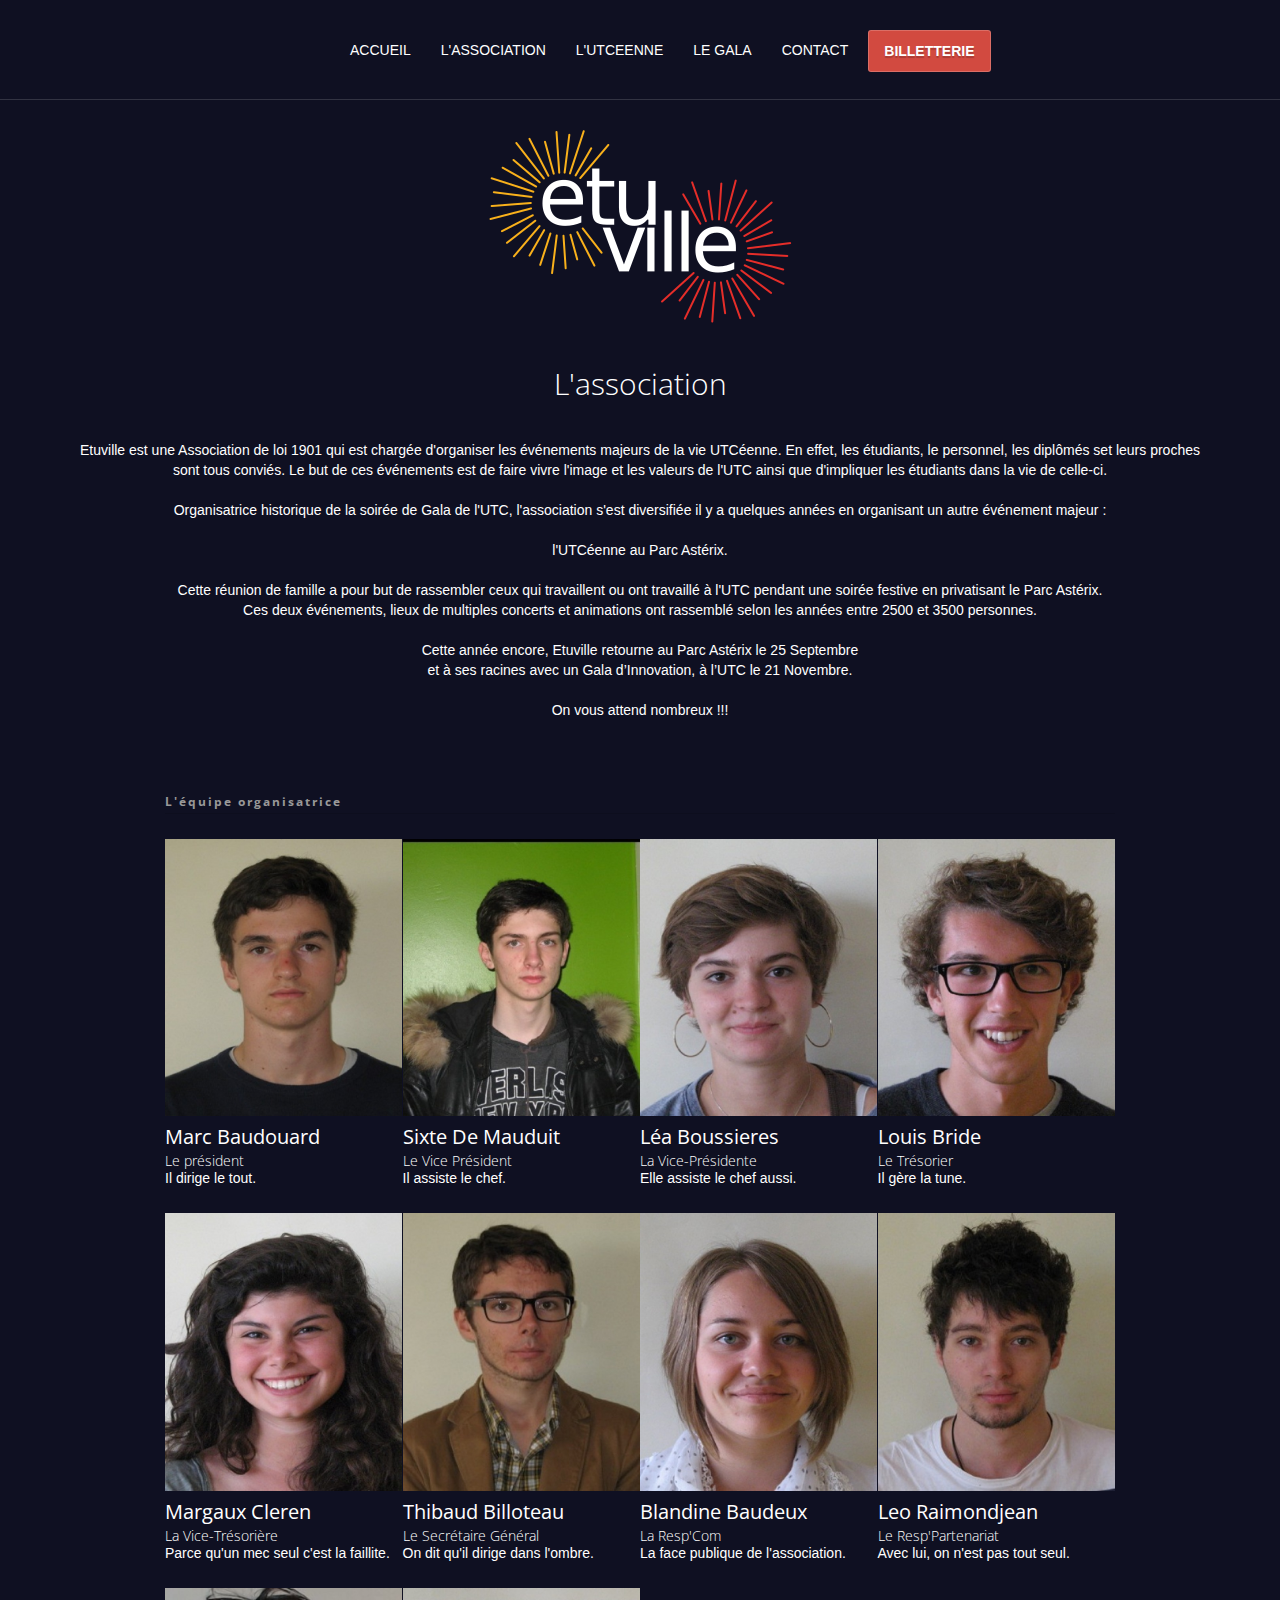
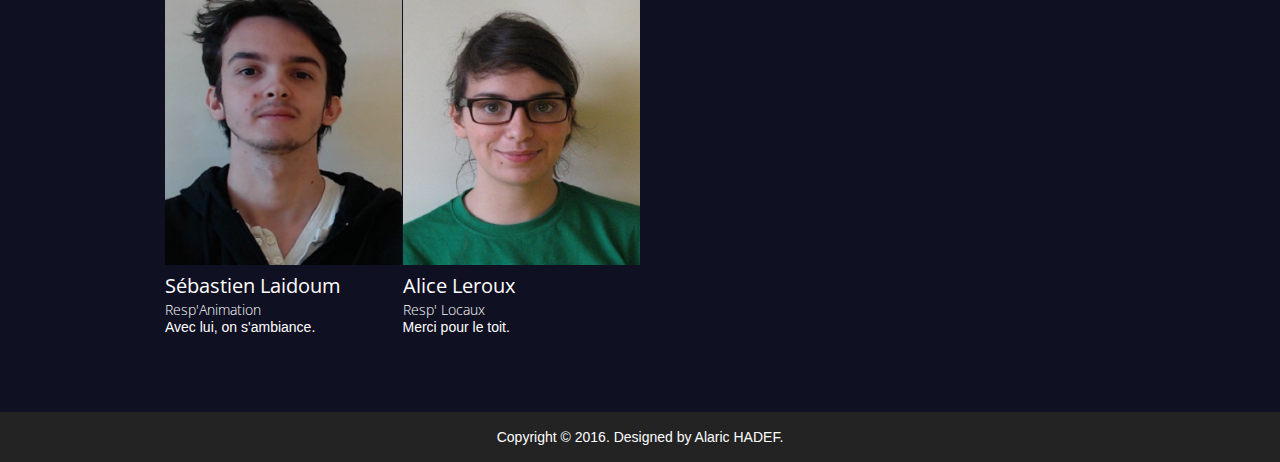
==== association.html @ 6c1eccb5 "Amélioration design partie alaric" ====
<!DOCTYPE html>
<html lang="fr">
<head>
	<meta charset="utf-8">
	<meta name="viewport" content="width=device-width, initial-scale=1.0">
	<title>Etuville - L'association</title>
	<link rel="shortcut icon" href="images/favicon.png">
	<link rel="stylesheet" media="screen" href="http://fonts.googleapis.com/css?family=Open+Sans:300,400,700">
	<link rel="stylesheet" href="css/bootstrap.min.css">
	<link rel="stylesheet" href="css/font-awesome.min.css">
	<link rel="stylesheet" href="css/style.css">
	<link rel="stylesheet" href="assets/trombi_style.css">

	<!--[if lt IE 9]>
	<script src="js/html5shiv.js"></script>
	<script src="js/respond.min.js"></script>
	<![endif]-->
</head>
<body class="home">
	<!-- Barre de navigation -->
	<nav class="navbar navbar-inverse navbar-fixed-top col-xs-12 col-sm-12 col-md-12 col-lg-12" >
		<div class="container col-md-offset-3 col-lg-offset-3">
			<div class="navbar-header">
				<button type="button" class="navbar-toggle collapsed" data-toggle="collapse" data-target="#navbar" aria-expanded="false" aria-controls="navbar">
					<span class="sr-only">Toggle navigation</span>
					<span class="icon-bar"></span>
					<span class="icon-bar"></span>
					<span class="icon-bar"></span>
					<span class="icon-bar"></span>
					<span class="icon-bar"></span>
				</button>
			</div>
			<div id = "navbar" class="navbar-collapse collapse">
				<ul class="nav navbar-nav">
					<li class = "active"><a href="index.html">ACCUEIL</a></li>
					<li><a href="association.html">L'ASSOCIATION</a></li>
					<li><a href="index.html#utceenne">L'UTCEENNE</a></li>
					<li><a href="index.html#gala">LE GALA</a></li>
					<li><a href="index.html#contact">CONTACT</a></li>
					<li><a class="btn btn-success" href="http://assos.utc.fr/etuville/billetterie/">BILLETTERIE</a></li>
				</ul>
			</div>
		</div>
	</nav>
	<header id="head" class="secondary"></header>
	<!-- /Barre de navigation -->
	<!-- Logo -->
	<header id="head2">
		<div class="container">
			<div class="row">
				<div class="navbar-header col-centered text-centered">
					<button type="button" class="navbar-toggle" data-toggle="collapse" data-target=".navbar-collapse"><span class="icon-bar"></span> <span class="icon-bar"></span> <span class="icon-bar"></span></button>
					<img id="logo" class="img-responsive center-block" src="images/logo.png" alt="Logo Etuville">
				</div>
			</div>
		</div>
		</div>
	</header>
	<!-- /Logo -->
	<!-- Contenu -->
	<div class="container text-center">
		<br><br>
		<h2 class="thin">L'association</h2>
		<br><br>
		<p class="text-muted">Etuville est une Association de loi 1901 qui est chargée d'organiser les événements majeurs de la vie UTCéenne. En effet, les étudiants, le personnel, les diplômés set leurs proches sont tous conviés. Le but de ces événements est de faire vivre l'image et les valeurs de l'UTC ainsi que d'impliquer les étudiants dans la vie de celle-ci.<br><br>

		Organisatrice historique de la soirée de Gala de l'UTC, l'association s'est diversifiée il y a quelques années en organisant un autre événement majeur :<br><br>

		l'UTCéenne au Parc Astérix.<br><br>

		Cette réunion de famille a pour but de rassembler ceux qui travaillent ou ont travaillé à l'UTC pendant une soirée festive en privatisant le Parc Astérix.<br>
		Ces deux événements, lieux de multiples concerts et animations ont rassemblé selon les années entre 2500 et 3500 personnes.<br><br>

		Cette année encore, Etuville retourne au Parc Astérix le 25 Septembre<br>
		et à ses racines avec un Gala d’Innovation, à l’UTC le 21 Novembre.<br><br>

		On vous attend nombreux !!!</p>
	</div>
	<section class="team">
  <div class="container">
    <div class="row">
      <div class="col-md-10 col-md-offset-1">
        <div class="col-lg-12">
          <h6 class="description">L'équipe organisatrice</h6>
          <div class="row pt-md">
            <div class="col-lg-3 col-md-3 col-sm-4 col-xs-12 profile">
              <div class="img-box">
                <img src="assets/images/president.jpg" class="img-responsive">
                <ul class="text-center">
									<a class = "ta"  href="mailto:someone@example.com"><li><i class="fa fa-envelope fa-5x"></i></li></a>
                </ul>
              </div>
              <h1>Marc Baudouard</h1>
              <h2>Le président</h2>
              <p>Il dirige le tout.</p>
            </div>
            <div class="col-lg-3 col-md-3 col-sm-4 col-xs-12 profile">
              <div class="img-box">
								<img src="assets/images/viceprez.jpg" class="img-responsive">
                <ul class="text-center">
									<a class = "ta"  href="mailto:someone@example.com"><li><i class="fa fa-envelope fa-5x"></i></li></a>
                </ul>
              </div>
              <h1>Sixte De Mauduit</h1>
              <h2>Le Vice Président</h2>
              <p>Il assiste le chef.</p>
            </div>
            <div class="col-lg-3 col-md-3 col-sm-4 col-xs-12 profile">
              <div class="img-box">
								<img src="assets/images/viceprez2.jpg" class="img-responsive">
                <ul class="text-center">
									<a class = "ta"  href="mailto:someone@example.com"><li><i class="fa fa-envelope fa-5x"></i></li></a>
                </ul>
              </div>
              <h1>Léa Boussieres</h1>
              <h2>La Vice-Présidente</h2>
              <p>Elle assiste le chef aussi.</p>
            </div>
            <div class="col-lg-3 col-md-3 col-sm-4 col-xs-12 profile">
              <div class="img-box">
								<img src="assets/images/treso.jpg" class="img-responsive">
                <ul class="text-center">
									<a class = "ta"  href="mailto:someone@example.com"><li><i class="fa fa-envelope fa-5x"></i></li></a>
                </ul>
              </div>
              <h1>Louis Bride</h1>
              <h2>Le Trésorier</h2>
              <p>Il gère la tune.</p>
            </div>
            <div class="col-lg-3 col-md-3 col-sm-4 col-xs-12 profile">
              <div class="img-box">
								<img src="assets/images/vicetrez.jpg" class="img-responsive">
                <ul class="text-center">
									<a class = "ta"  href="mailto:someone@example.com"><li><i class="fa fa-envelope fa-5x"></i></li></a>
                </ul>
              </div>
              <h1>Margaux Cleren</h1>
              <h2>La Vice-Trésorière</h2>
              <p>Parce qu'un mec seul c'est la faillite.</p>
            </div>
            <div class="col-lg-3 col-md-3 col-sm-4 col-xs-12 profile">
              <div class="img-box">
								<img src="assets/images/secretaire.jpg" class="img-responsive">
                <ul class="text-center">
									<a class = "ta"  href="mailto:someone@example.com"><li><i class="fa fa-envelope fa-5x"></i></li></a>
                </ul>
              </div>
              <h1>Thibaud Billoteau</h1>
              <h2>Le Secrétaire Général</h2>
              <p>On dit qu'il dirige dans l'ombre.</p>
            </div>
            <div class="col-lg-3 col-md-3 col-sm-4 col-xs-12 profile">
              <div class="img-box">
								<img src="assets/images/respcom.jpg" class="img-responsive">
                <ul class="text-center">
									<a class = "ta"  href="mailto:someone@example.com"><li><i class="fa fa-envelope fa-5x"></i></li></a>
                </ul>
              </div>
              <h1>Blandine Baudeux</h1>
              <h2>La Resp'Com</h2>
              <p>La face publique de l'association.</p>
            </div>
            <div class="col-lg-3 col-md-3 col-sm-4 col-xs-12 profile">
              <div class="img-box">
								<img src="assets/images/resppart.jpg" class="img-responsive">
                <ul class="text-center">
									<a class = "ta"  href="mailto:someone@example.com"><li><i class="fa fa-envelope fa-5x"></i></li></a>
                </ul>
              </div>
              <h1>Leo Raimondjean</h1>
              <h2>Le Resp'Partenariat</h2>
              <p>Avec lui, on n'est pas tout seul.</p>
            </div>
            <div class="col-lg-3 col-md-3 col-sm-4 col-xs-12 profile">
              <div class="img-box">
								<img src="assets/images/respanim.jpg" class="img-responsive">
                <ul class="text-center">
									<a class = "ta"  href="mailto:someone@example.com"><li><i class="fa fa-envelope fa-5x"></i></li></a>
                </ul>
              </div>
              <h1>Sébastien Laidoum</h1>
              <h2>Resp'Animation</h2>
              <p>Avec lui, on s'ambiance.</p>
            </div>
            <div class="col-lg-3 col-md-3 col-sm-4 col-xs-12 profile">
              <div class="img-box">
								<img src="assets/images/resplocau.jpg" class="img-responsive">
                <ul class="text-center">
                  <a class = "ta"  href="mailto:someone@example.com"><li><i class="fa fa-envelope fa-5x"></i></li></a>
                </ul>
              </div>
              <h1>Alice Leroux</h1>
              <h2>Resp' Locaux</h2>
              <p>Merci pour le toit.</p>
            </div>

          </div>
        </div>
      </div>
    </div>
  </div>
</section>
	<!-- /Contenu -->
	<!-- Pied de page -->
	<div class="footer3">
		<p>Copyright &copy; 2016. Designed by Alaric HADEF.</p>
	</div>
	<!-- /Pied de page -->
	<script src="js/jquery.min.js"></script>
	<script src="js/bootstrap.min.js"></script>
</body>
</html>
---- css/style.css ----
#head {
	min-height: 520px;
	text-align: center;
	color: white;
	font-family: "Open sans", Helvetica, Arial;
	font-weight: 300;
}
.myhred{
height: 5px;
margin-left: auto;
margin-right: auto;
background-color:#FF0066;
color:#FF0066;
border: 0 none;
margin-top: 50px;
margin-bottom:50px;
   
}

#head2 {
	text-align: center;
	color: white;
	font-family: "Open sans", Helvetica, Arial;
	font-weight: 300;
}

#head.secondary {
	height: 100px;
	min-height: 100px;
	padding-top: 0px;
}

#head .lead {
	font-family: "Open sans", Helvetica, Arial;
	font-size: 44px;
	margin-bottom: 6px;
	color: white;
	line-height: 1.15em;
}

#head .tagline {
	color: rgba(255,255,255,0.75);
	margin-bottom: 25px;
}

#head .tagline a {
	color: #fff;
}

#head .btn {
	margin-bottom: 10px;
}

#head .btn-default {
	text-shadow: none;
	background: transparent;
	color: rgba(255,255,255,.5);
	-webkit-box-shadow: inset 0px 0px 0px 3px rgba(255,255,255,.5);
	-moz-box-shadow: inset 0px 0px 0px 3px rgba(255,255,255,.5);
	box-shadow: inset 0px 0px 0px 3px rgba(255,255,255,.5);
	background: transparent;
}

#head .btn-default:hover, #head .btn-default:focus {
	color: rgba(255,255,255,.8);
	-webkit-box-shadow: inset 0px 0px 0px 3px rgba(255,255,255,.8);
	-moz-box-shadow: inset 0px 0px 0px 3px rgba(255,255,255,.8);
	box-shadow: inset 0px 0px 0px 3px rgba(255,255,255,.8);
	background: transparent;
}

#head .btn-default:active, #head .btn-default.active {
	color: #fff;
	-webkit-box-shadow: inset 0px 0px 0px 3px #fff;
	-moz-box-shadow: inset 0px 0px 0px 3px #fff;
	box-shadow: inset 0px 0px 0px 3px #fff;
	background: transparent;
}

@media (max-width: 767px) { 
	#head {
		min-height: 420px;
		padding-top: 160px;
	}
	#head .lead {
		font-size: 34px;
	}
}

.col-centered {
	float: none;
	margin: 0 auto;
}

h1, h2, h3, h4, h5, h6 {
	font-family: "Open sans", Helvetica, Arial;
}

h1, .h1, h2, .h2, h3, .h3 {
	margin-top: 30px;
}

blockquote {
	font-style: italic;
	font-family: Georgia;
	color: white;
	margin: 30px 0 30px;
}

label {
	color: white;
}

.thin {
	font-weight: 300;
	color: white;
}

.page-title {
	margin-top: 20px;
	font-weight: 300;
}

.text-muted {
	color: white;
}

.breadcrumb {
	background: none;
	padding: 0;
	margin: 30px 0 0px 0;
}

ul.list-spaces li {
	margin-bottom: 10px;
}

.container-full {
    margin: 0 auto;
    width: 100%;
}
.top-space { margin-top: 60px }
.top-margin { margin-top: 20px }
img { max-width: 100% }
img.pull-right { margin-left: 10px }
img.pull-left { margin-right: 10px }

/* Main content block */
.maincontent { }
/* Sidebars */
.sidebar {
    padding-top: 36px;
    padding-bottom: 30px;
}
.sidebar .widget { margin-bottom: 20px }
.sidebar h1,
.sidebar .h1,
.sidebar h2,
.sidebar .h2,
.sidebar h3,
.sidebar .h3 { margin-top: 20px }
/* Footer */
.footer1 {
    background: #232323;
    padding: 30px 0 0 0;
    font-size: 12px;
    color: #999;
}
.footer1 a { color: #ccc }
.footer1 a:hover { color: #fff }
.footer1 .widget { margin-bottom: 30px }
.footer1 .widget-title {
    font-size: 17px;
    font-weight: bold;
    color: #ccc;
    margin: 0 0 20px;
}
.footer1 .entry-meta {
    border-top: 1px solid #ccc;
    border-bottom: 1px solid #ccc;
    margin: 0 0 35px 0;
    padding: 2px 0;
    color: #888888;
    font-size: 12px;
    font-size: 0.75rem;
}
.footer1 .entry-meta a { color: #333333 }
.footer1 .entry-meta .meta-in {
    border-top: 1px solid #ccc;
    border-bottom: 1px solid #ccc;
    padding: 10px 0;
}
.follow-me-icons { font-size: 30px }
.follow-me-icons i {
    float: left;
    margin: 0 10px 0 0;
}
.footer2 {
    background: #191919;
    padding: 15px 0;
    color: #777;
    font-size: 12px;
}
.footer2 a { color: #aaa }
.footer2 a:hover { color: #fff }
.footer2 p { margin: 0 }
.widget-simplenav { margin-left: -5px }
.widget-simplenav a { margin: 0 5px }
/* bootstrap-theme.css */
/* font-family: "CenturyGothicRegular"; _NO__DOTCOMMA__AFTER__*/
@font-face {
    font-family: "CenturyGothicRegular";
    src: url("../fonts/CenturyGothicRegular/CenturyGothicRegular.eot");
    src: url("../fonts/CenturyGothicRegular/CenturyGothicRegular.eot?#iefix")format("embedded-opentype"),
    url("../fonts/CenturyGothicRegular/CenturyGothicRegular.woff") format("woff"),
    url("../fonts/CenturyGothicRegular/CenturyGothicRegular.ttf") format("truetype");
    font-style: normal;
    font-weight: normal;
}

/*******************************/
/*          Navigation         */
/*******************************/

.navbar-inverse {
    border-radius : 0;
    background : rgba(15, 16, 34, 1);
    border-bottom : 1px solid rgba(255, 255, 255, 0.15);
    min-height : 100px;
    padding-top : 25px;
    margin-bottom:0;
}

.navbar-inverse *:focus { outline: 0; }
media_tag_1 {media_subcode:1}

.navbar-inverse .navbar-nav > li > a,
.navbar-inverse .navbar-nav > .open ul > a { color:rgba(255, 255, 255, .4); }

.navbar-inverse .navbar-nav > .active > a,
.navbar-inverse .navbar-nav > .active > a:hover, 
.navbar-inverse .navbar-nav > .active > a:focus { color: #fff; background:none ; }
.navbar-inverse .navbar-nav > .open > a{ background:none; color:white; }

.navbar-inverse .navbar-nav>li>a:hover, 
.navbar-inverse .navbar-nav>li>a:focus,
.navbar-inverse .navbar-nav>.open>a:hover, 
.navbar-inverse .navbar-nav>.open>a:focus { background:none; color:white; }

.navbar-inverse .navbar-nav > .active > a { background:none; color:white; }

.navbar-inverse .navbar-brand { font-family: "CenturyGothicRegular", helvetica, arial; font-size: 24px; color:white; padding:0 0 0 15px; margin:12px 0 0 0; }
.navbar-inverse .navbar-brand img { margin-top:-8px;}

.navbar-nav .dropdown-menu {
    left:-5px;
    font-size: 13px;
    background-color: rgba(0, 0, 0, .7);
    border: 0px none;
    -webkit-border-radius: 0px; -moz-border-radius: 0px; border-radius: 0px;
    -webkit-box-shadow: 0 6px 12px rgba(0, 0, 0, 0.175); box-shadow: 0 6px 12px rgba(0, 0, 0, 0.175);
}
.navbar-nav .dropdown-menu > li > a {  padding:7px 20px; }
.navbar-nav .dropdown-menu > li > a:hover,
.navbar-nav .dropdown-menu > li > a:focus,
.navbar-nav .dropdown-menu > .active > a:hover{ background: rgba(255, 255, 255, .1); color:white; }

.navbar-nav .dropdown-menu > .active > a,
.navbar-nav .dropdown-menu > .active > a:focus { background: none; color:#fff; }

.navbar-nav .btn { border:1px solid rgba(255, 255, 255, .2); margin-left:5px; margin-top:5px; padding-top:10px; padding-bottom:10px; }

.navbar-nav a.btn:focus, 
.navbar-nav a.btn:hover  { border:1px solid rgba(255,255,255,.6); }

.navbar-collapse { 
	border:0 none;
  	border-top:0 none; 
  	box-shadow: none; 
  	margin: auto;
 }
media_tag_2 {media_subcode:2}

.navbar-static-top,
.navbar-fixed-top,
.navbar-fixed-bottom { border-radius: 0; }


.navbar-inverse .navbar-nav>li>a{
	color: white;
}

.btn-default, .btn-primary, .btn-success, .btn-action
.btn-info,    .btn-warning, .btn-danger {
    text-shadow: 0 2px 1px rgba(0, 0, 0, .2);
}

.btn { padding: 10px 40px; font-weight: bold; border:0 none; -webkit-border-radius: 3px; -moz-border-radius: 3px; border-radius: 3px; }
.btn-lg { padding: 15px 65px; font-size: 14px; font-weight:bold; }
.btn-default { text-shadow: none; background:transparent; color:rgba(50,50,50,.5); -webkit-box-shadow:inset 0px 0px 0px 3px rgba(50,50,50,.5); -moz-box-shadow:inset 0px 0px 0px 3px rgba(50,50,50,.5); box-shadow:inset 0px 0px 0px 3px rgba(50,50,50,.5); }
.btn-default:hover,
.btn-default:focus { color:rgba(50,50,50,.8); -webkit-box-shadow:inset 0px 0px 0px 3px rgba(50,50,50,.8); -moz-box-shadow:inset 0px 0px 0px 3px rgba(50,50,50,.8); box-shadow:inset 0px 0px 0px 3px rgba(50,50,50,.8); background: transparent; }
.btn-default:active,
.btn-default.active { color:#333; -webkit-box-shadow:inset 0px 0px 0px 3px #333; -moz-box-shadow:inset 0px 0px 0px 3px #333; box-shadow:inset 0px 0px 0px 3px #333; background: transparent; }

.btn-action,
.btn-primary { color:#FFEFD7; background-image: -webkit-linear-gradient(top, #FF9B22 0%, #FF8C00 100%); background-image: linear-gradient(to bottom, #FF9B22 0%, #FF8C00 100%); filter: progid:DXImageTransform.Microsoft.gradient(startColorstr='#ffFF9B22', endColorstr='#ffFF8C00', GradientType=0); filter: progid:DXImageTransform.Microsoft.gradient(enabled = false); background-repeat: repeat-x; border:0 none; }
.btn-action:hover,
.btn-action:focus { color:#fff; background: #FF9B22; }
.btn-action:active {    background: #FF8C00; }

.img-rounded { -webkit-border-radius: 3px; -moz-border-radius: 3px; border-radius: 3px; }

body {
    background: rgba(15, 16, 34, 1) !important;
    color: white;
}

#logo {
	margin-top: 2%;
}

/* Carrousels */
/* Carrousels */
/* Carrousels */
/* Carrousels */
/* Carrousels */

media_tag_3 {media_subcode:3}
media_tag_4 {media_subcode:4}
media_tag_5 {media_subcode:5}

.col-xs-1, .col-sm-1, .col-md-1, .col-lg-1, 
.col-xs-2, .col-sm-2, .col-md-2, .col-lg-2, 
.col-xs-3, .col-sm-3, .col-md-3, .col-lg-3, 
.col-xs-4, .col-sm-4, .col-md-4, .col-lg-4, 
.col-xs-5, .col-sm-5, .col-md-5, .col-lg-5, 
.col-xs-6, .col-sm-6, .col-md-6, .col-lg-6, 
.col-xs-7, .col-sm-7, .col-md-7, .col-lg-7, 
.col-xs-8, .col-sm-8, .col-md-8, .col-lg-8, 
.col-xs-9, .col-sm-9, .col-md-9, .col-lg-9, 
.col-xs-10, .col-sm-10, .col-md-10, .col-lg-10, 
.col-xs-11, .col-sm-11, .col-md-11, .col-lg-11, 
.col-xs-12, .col-sm-12, .col-md-12, .col-lg-12 {
    padding-left: 0px;
    padding-right: 0px;
}

.row {
	margin-right: 0px;
	margin-left: 0px;
}

h1, h2, h3, h4, h5, h6, ul, li, a, div, p, body, input, button, select,label, ul, li, div, section, article, aside, input, button, textarea, select, label {
	margin: 0px;
	padding: 0px;
	color: white;
}

div#slidergauche {
	width: 100%;
	max-width: 720px;
}

div#slidergauche figure {
	position: relative;
	width: 400%;
	margin: 0;
	padding: 0;
	font-size: 0;
	text-align: left;
}

div#slidergauche figure img {
	width: 25%;
	height: auto;
	float: left;
	-webkit-clip-path: polygon(0 1%, 100% 30%, 100% 100%, 0% 100%);
	clip-path: polygon(0 1%, 100% 30%, 100% 100%, 0% 100%);
}

div#slidergauche {
	width: 75%;
	max-width: 3840px;
	overflow: hidden;
}

@keyframes slidygauche {
	0% { left: 0% }
	20% { left: 0% }
	25% { left: -100% }
	45% { left: -100% }
	50% { left: -200% }
	70% { left: -200% }
	90% { left: -300% }
	100% { left: -300% }
}

div#slidergauche figure {
	position: relative;
	width: 400%;
	margin: 0;
	padding: 0;
	font-size: 0;
	left: 0;
	text-align: left;
	animation: 30s slidygauche infinite;
}

div#sliderdroit figure {
	position: relative;
	width: 400%;
	margin: 0;
	padding: 0;
	font-size: 0;
	text-align: left;
}

div#sliderdroit figure img {
	width: 25%;
	height: auto;
	float: left;
	-webkit-clip-path: polygon(0 30%, 100% 0, 100% 100%, 0% 100%);
	clip-path: polygon(0 30%, 100% 0, 100% 100%, 0% 100%);
}

div#sliderdroit {
	width: 75%;
	max-width: 3840px;
	overflow: hidden;
}

@keyframes slidydroit {
	0% { left: -300% }
	20% { left: -300% }
	25% { left: -200% }
	45% { left: -200% }
	50% { left: -100% }
	70% { left: -100% }
	90% { left: 0% }
	100% { left: 0% }
}

div#sliderdroit figure {
	position: relative;
	width: 400%;
	margin: 0;
	padding: 0;
	font-size: 0;
	left: 0;
	text-align: left;
	animation: 30s slidydroit infinite;
}

div#sliderdroit, div#sliderdroit{
  display: inline-block;
  width: 50%;
}

div#slidergauche{
  width: 50%;
}

.triangle_haut {
	margin-top: -40%;
	-webkit-clip-path: polygon(50% 43%, 100% 84%, 100% 100%, 0 100%, 0 85%);
	clip-path: polygon(50% 43%, 100% 84%, 100% 100%, 0 100%, 0 85%);
}

.triangle_haut img{
	width: 100%;
}

.triangle_bas {
	margin-bottom: -32%;
	-webkit-clip-path: polygon(50% 57%, 100% 14%, 100% 0, 0 0, 0 15%);
	clip-path: polygon(50% 57%, 100% 14%, 100% 0, 0 0, 0 15%);
}

.triangle_bas img{
	width: 100%;
}

.btn-success{
	background-color:rgba(210, 74, 64, 1);
}

.footer3{
	background-color: #232323;
	padding: 15px;
	text-align: center;
}

.margin_bottom{
	margin-bottom: 20px;
}

.padding_bottom{
	padding-bottom: 30px;
}

.background_grey{
	background-color: #232323;
}
---- assets/trombi_style.css ----
@import url(https://fonts.googleapis.com/css?family=Quicksand:400,300);

.team{
    padding:75px 0;
}
h6.description{
	font-weight: bold;
	letter-spacing: 2px;
	color: #999;
	border-bottom: 1px solid rgba(0, 0, 0,0.1);
	padding-bottom: 5px;
}
.profile{
	margin-top: 25px;
}
.profile h1{
	font-weight: normal;
	font-size: 20px;
	margin:10px 0 0 0;
}
.profile h2{
	font-size: 14px;
	font-weight: lighter;
	margin-top: 5px;
}
.profile .img-box{
	opacity: 1;
	display: block;
	position: relative;
}
.profile .img-box:after{
	content:"";
	opacity: 0;
	background-color: rgba(0, 0, 0, 0.75);
	position: absolute;
	right: 0;
	left: 0;
	top: 0;
	bottom: 0;
}
.img-box ul{
	position: absolute;
	z-index: 2;
	bottom: 50px;
	text-align: center;
	width: 100%;
	padding-left: 0px;
	height: 0px;
	margin:0px;
	opacity: 0;
}
.profile .img-box:after, .img-box ul, .img-box ul li{
	-webkit-transition: all 0.5s ease-in-out 0s;
    -moz-transition: all 0.5s ease-in-out 0s;
    transition: all 0.5s ease-in-out 0s;
}
.img-box ul i{
	//font-size: 20px;
	//letter-spacing: 10px;
	margin: -170%;
	text-align: center;
}
.img-box ul li{
    text-align: center;
    margin: 2px;
    padding: 5px;
	display: inline-block;
}
.img-box a{
	color:#fff;
}
.img-box:hover:after{
	opacity: 1;
}
.img-box:hover ul{
	opacity: 1;
}
.img-box ul a{
	-webkit-transition: all 0.3s ease-in-out 0s;
	-moz-transition: all 0.3s ease-in-out 0s;
	transition: all 0.3s ease-in-out 0s;
}
.img-box a:hover li{
	border-color: #fff;
    color:rgba(210, 74, 64, 1);	
}
.ta{
    color:rgba(210, 74, 64, 1);
}
a:hover{
    text-decoration:none;
    color:#519548;
}
i.red{
    color:#BC0213;
}
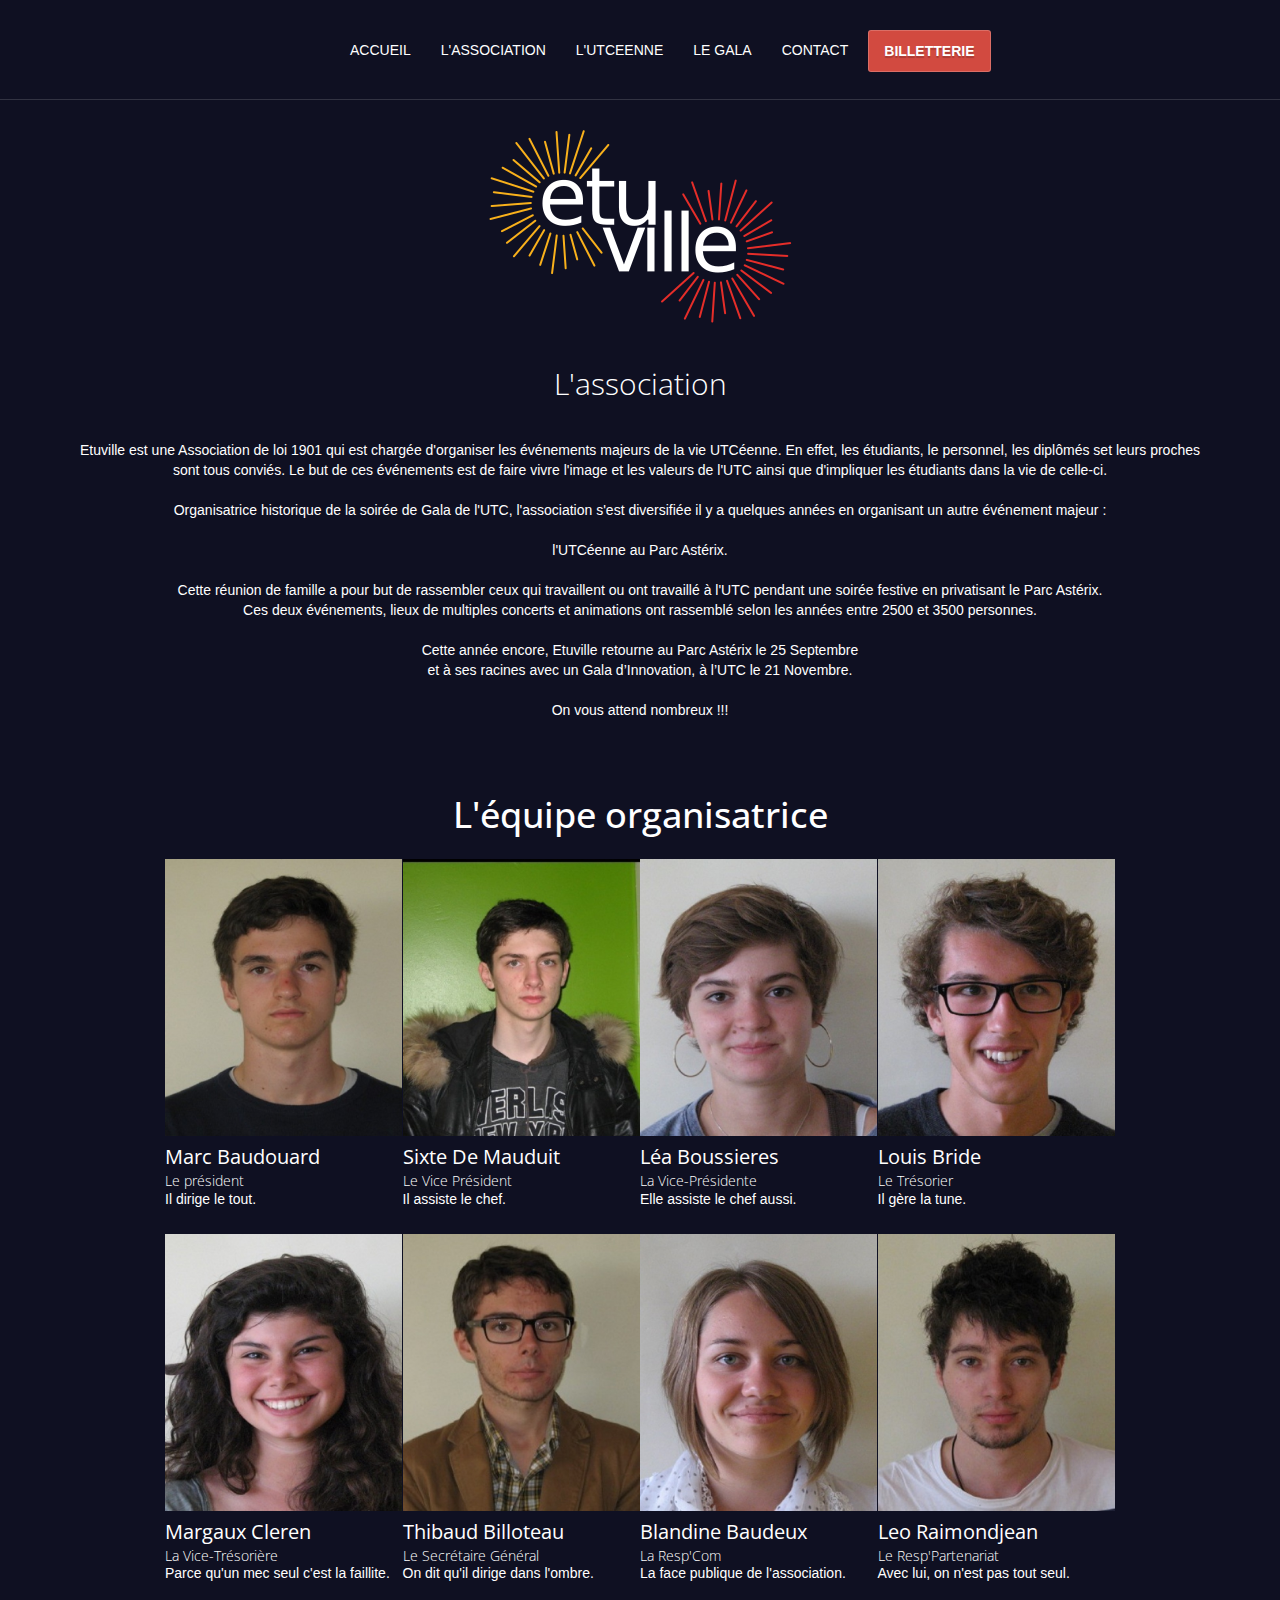
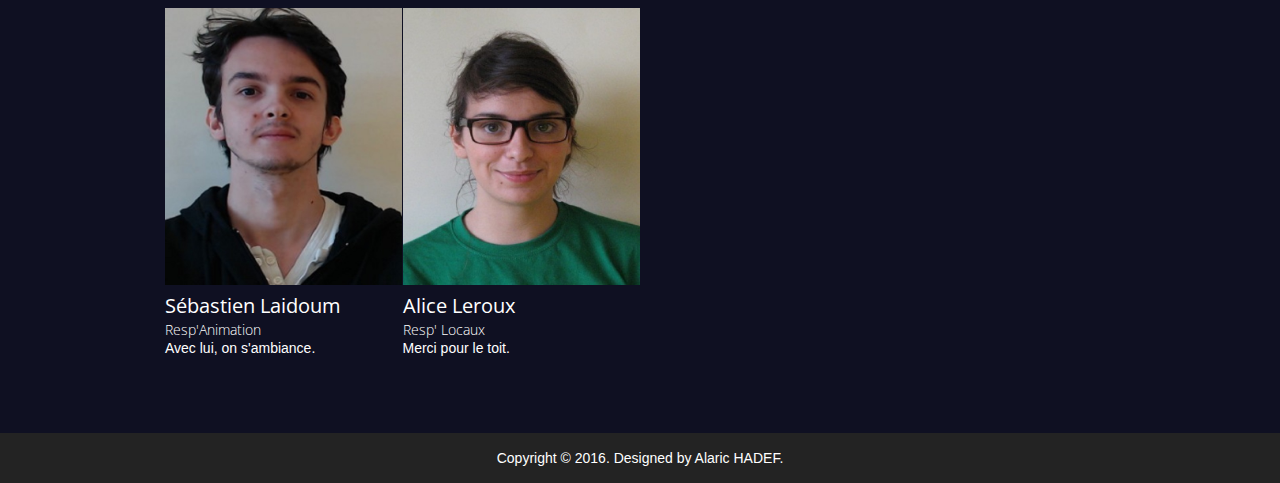
==== commit f1178d4d: "ferme pd" ====
--- a/association.html
+++ b/association.html
@@ -81,7 +81,7 @@
     <div class="row">
       <div class="col-md-10 col-md-offset-1">
         <div class="col-lg-12">
-          <h6 class="description">L'équipe organisatrice</h6>
+          <h1 class="description text-center">L'équipe organisatrice</h1>
           <div class="row pt-md">
             <div class="col-lg-3 col-md-3 col-sm-4 col-xs-12 profile">
               <div class="img-box">
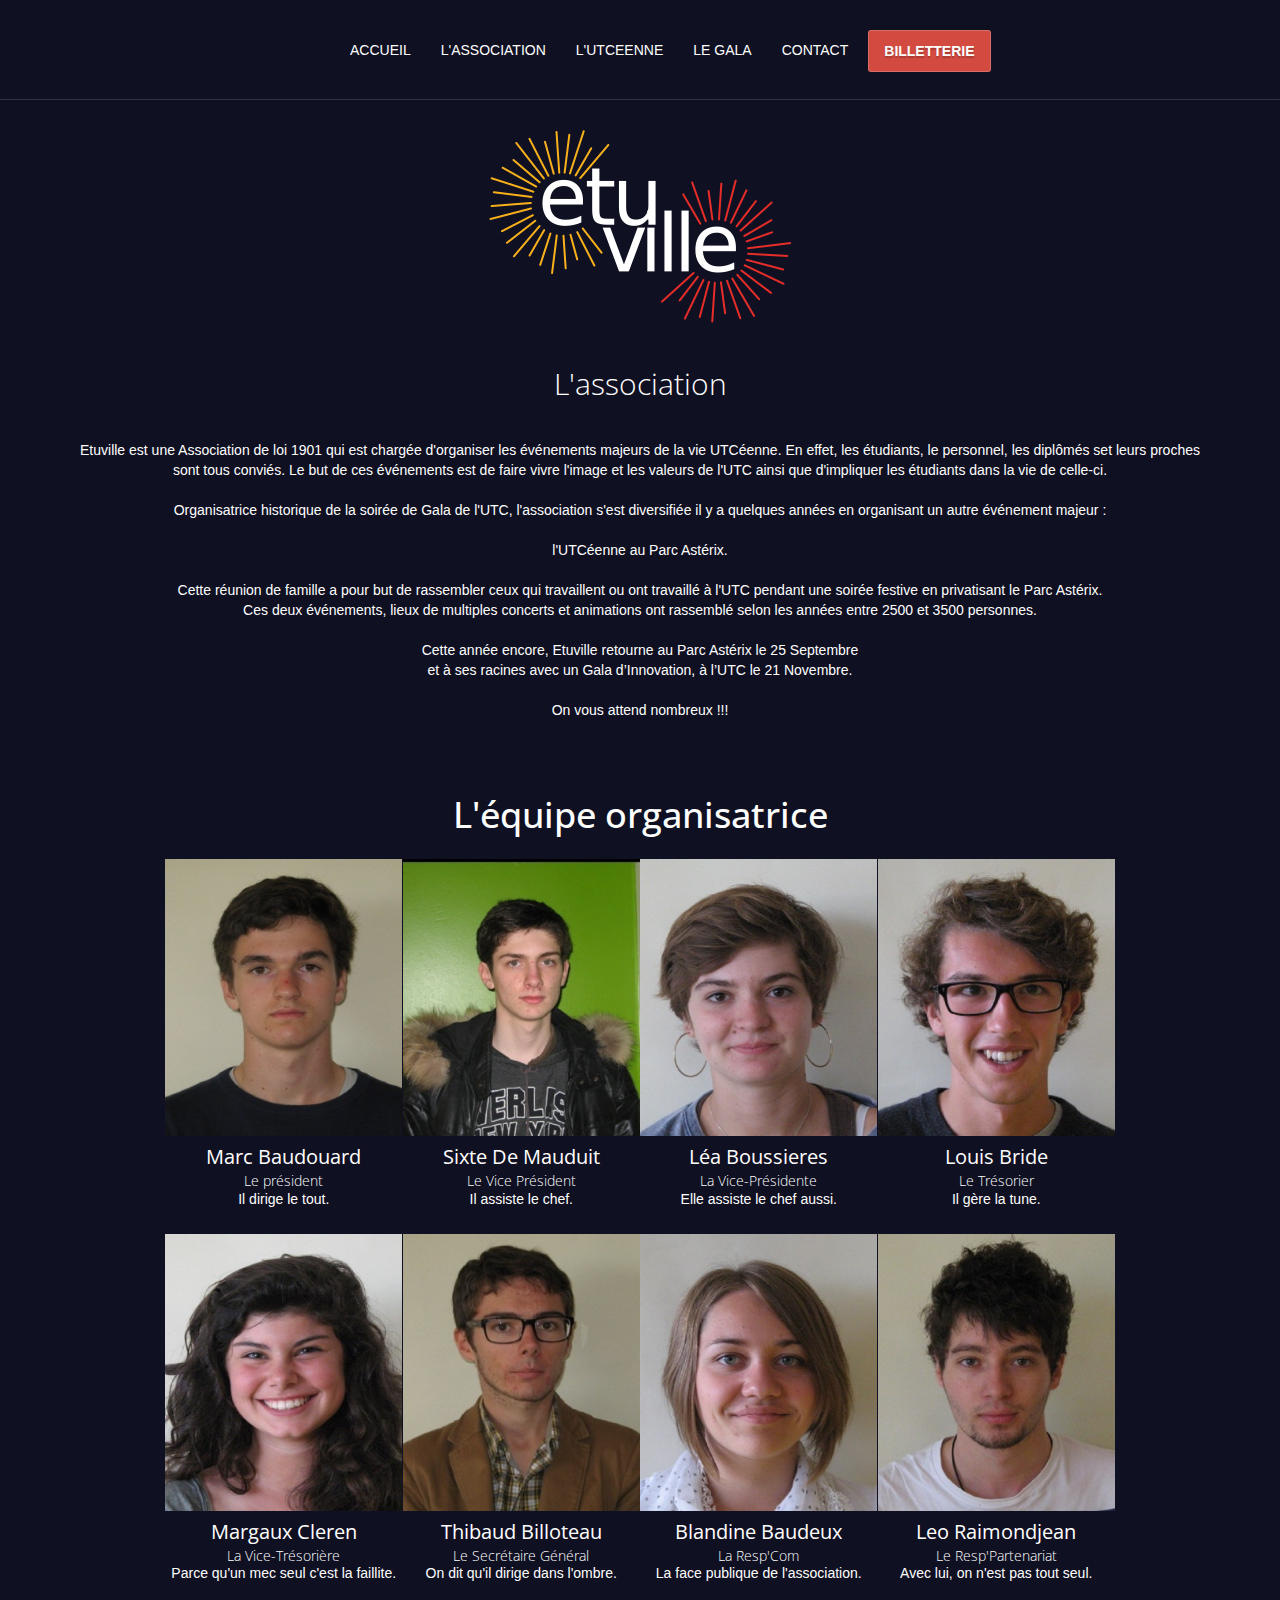
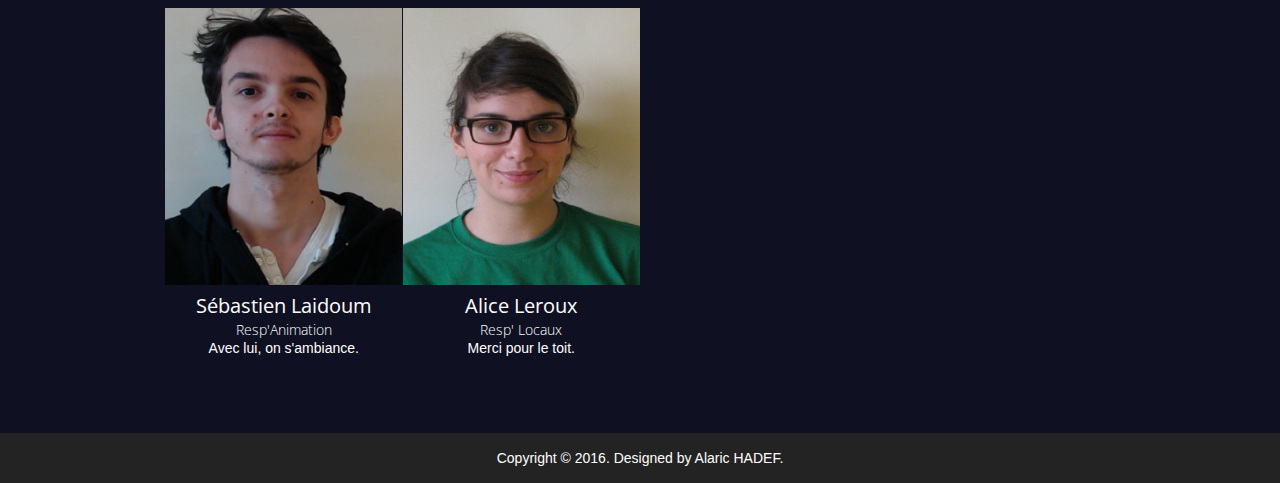
==== commit 9a5e4fc7: "jtm alaric <3" ====
--- a/association.html
+++ b/association.html
@@ -79,7 +79,7 @@
 	<section class="team">
   <div class="container">
     <div class="row">
-      <div class="col-md-10 col-md-offset-1">
+      <div class="col-xs-10 col-xs-offset-1">
         <div class="col-lg-12">
           <h1 class="description text-center">L'équipe organisatrice</h1>
           <div class="row pt-md">
@@ -90,9 +90,9 @@
 									<a class = "ta"  href="mailto:someone@example.com"><li><i class="fa fa-envelope fa-5x"></i></li></a>
                 </ul>
               </div>
-              <h1>Marc Baudouard</h1>
-              <h2>Le président</h2>
-              <p>Il dirige le tout.</p>
+              <h1 class="text-center">Marc Baudouard</h1>
+              <h2 class="text-center">Le président</h2>
+              <p class="text-center">Il dirige le tout.</p>
             </div>
             <div class="col-lg-3 col-md-3 col-sm-4 col-xs-12 profile">
               <div class="img-box">
@@ -101,9 +101,9 @@
 									<a class = "ta"  href="mailto:someone@example.com"><li><i class="fa fa-envelope fa-5x"></i></li></a>
                 </ul>
               </div>
-              <h1>Sixte De Mauduit</h1>
-              <h2>Le Vice Président</h2>
-              <p>Il assiste le chef.</p>
+              <h1 class="text-center">Sixte De Mauduit</h1>
+              <h2 class="text-center">Le Vice Président</h2>
+              <p class="text-center">Il assiste le chef.</p>
             </div>
             <div class="col-lg-3 col-md-3 col-sm-4 col-xs-12 profile">
               <div class="img-box">
@@ -112,9 +112,9 @@
 									<a class = "ta"  href="mailto:someone@example.com"><li><i class="fa fa-envelope fa-5x"></i></li></a>
                 </ul>
               </div>
-              <h1>Léa Boussieres</h1>
-              <h2>La Vice-Présidente</h2>
-              <p>Elle assiste le chef aussi.</p>
+              <h1 class="text-center">Léa Boussieres</h1>
+              <h2 class="text-center">La Vice-Présidente</h2>
+              <p class="text-center">Elle assiste le chef aussi.</p>
             </div>
             <div class="col-lg-3 col-md-3 col-sm-4 col-xs-12 profile">
               <div class="img-box">
@@ -123,9 +123,9 @@
 									<a class = "ta"  href="mailto:someone@example.com"><li><i class="fa fa-envelope fa-5x"></i></li></a>
                 </ul>
               </div>
-              <h1>Louis Bride</h1>
-              <h2>Le Trésorier</h2>
-              <p>Il gère la tune.</p>
+              <h1 class="text-center">Louis Bride</h1>
+              <h2 class="text-center">Le Trésorier</h2>
+              <p class="text-center">Il gère la tune.</p>
             </div>
             <div class="col-lg-3 col-md-3 col-sm-4 col-xs-12 profile">
               <div class="img-box">
@@ -134,9 +134,9 @@
 									<a class = "ta"  href="mailto:someone@example.com"><li><i class="fa fa-envelope fa-5x"></i></li></a>
                 </ul>
               </div>
-              <h1>Margaux Cleren</h1>
-              <h2>La Vice-Trésorière</h2>
-              <p>Parce qu'un mec seul c'est la faillite.</p>
+              <h1 class="text-center">Margaux Cleren</h1>
+              <h2 class="text-center">La Vice-Trésorière</h2>
+              <p class="text-center">Parce qu'un mec seul c'est la faillite.</p>
             </div>
             <div class="col-lg-3 col-md-3 col-sm-4 col-xs-12 profile">
               <div class="img-box">
@@ -145,9 +145,9 @@
 									<a class = "ta"  href="mailto:someone@example.com"><li><i class="fa fa-envelope fa-5x"></i></li></a>
                 </ul>
               </div>
-              <h1>Thibaud Billoteau</h1>
-              <h2>Le Secrétaire Général</h2>
-              <p>On dit qu'il dirige dans l'ombre.</p>
+              <h1 class="text-center">Thibaud Billoteau</h1>
+              <h2 class="text-center">Le Secrétaire Général</h2>
+              <p class="text-center">On dit qu'il dirige dans l'ombre.</p>
             </div>
             <div class="col-lg-3 col-md-3 col-sm-4 col-xs-12 profile">
               <div class="img-box">
@@ -156,9 +156,9 @@
 									<a class = "ta"  href="mailto:someone@example.com"><li><i class="fa fa-envelope fa-5x"></i></li></a>
                 </ul>
               </div>
-              <h1>Blandine Baudeux</h1>
-              <h2>La Resp'Com</h2>
-              <p>La face publique de l'association.</p>
+              <h1 class="text-center">Blandine Baudeux</h1>
+              <h2 class="text-center">La Resp'Com</h2>
+              <p class="text-center">La face publique de l'association.</p>
             </div>
             <div class="col-lg-3 col-md-3 col-sm-4 col-xs-12 profile">
               <div class="img-box">
@@ -167,9 +167,9 @@
 									<a class = "ta"  href="mailto:someone@example.com"><li><i class="fa fa-envelope fa-5x"></i></li></a>
                 </ul>
               </div>
-              <h1>Leo Raimondjean</h1>
-              <h2>Le Resp'Partenariat</h2>
-              <p>Avec lui, on n'est pas tout seul.</p>
+              <h1 class="text-center">Leo Raimondjean</h1>
+              <h2 class="text-center">Le Resp'Partenariat</h2>
+              <p class="text-center">Avec lui, on n'est pas tout seul.</p>
             </div>
             <div class="col-lg-3 col-md-3 col-sm-4 col-xs-12 profile">
               <div class="img-box">
@@ -178,9 +178,9 @@
 									<a class = "ta"  href="mailto:someone@example.com"><li><i class="fa fa-envelope fa-5x"></i></li></a>
                 </ul>
               </div>
-              <h1>Sébastien Laidoum</h1>
-              <h2>Resp'Animation</h2>
-              <p>Avec lui, on s'ambiance.</p>
+              <h1 class="text-center">Sébastien Laidoum</h1>
+              <h2 class="text-center">Resp'Animation</h2>
+              <p class="text-center">Avec lui, on s'ambiance.</p>
             </div>
             <div class="col-lg-3 col-md-3 col-sm-4 col-xs-12 profile">
               <div class="img-box">
@@ -189,9 +189,9 @@
                   <a class = "ta"  href="mailto:someone@example.com"><li><i class="fa fa-envelope fa-5x"></i></li></a>
                 </ul>
               </div>
-              <h1>Alice Leroux</h1>
-              <h2>Resp' Locaux</h2>
-              <p>Merci pour le toit.</p>
+              <h1 class="text-center">Alice Leroux</h1>
+              <h2 class="text-center">Resp' Locaux</h2>
+              <p class="text-center">Merci pour le toit.</p>
             </div>
 
           </div>
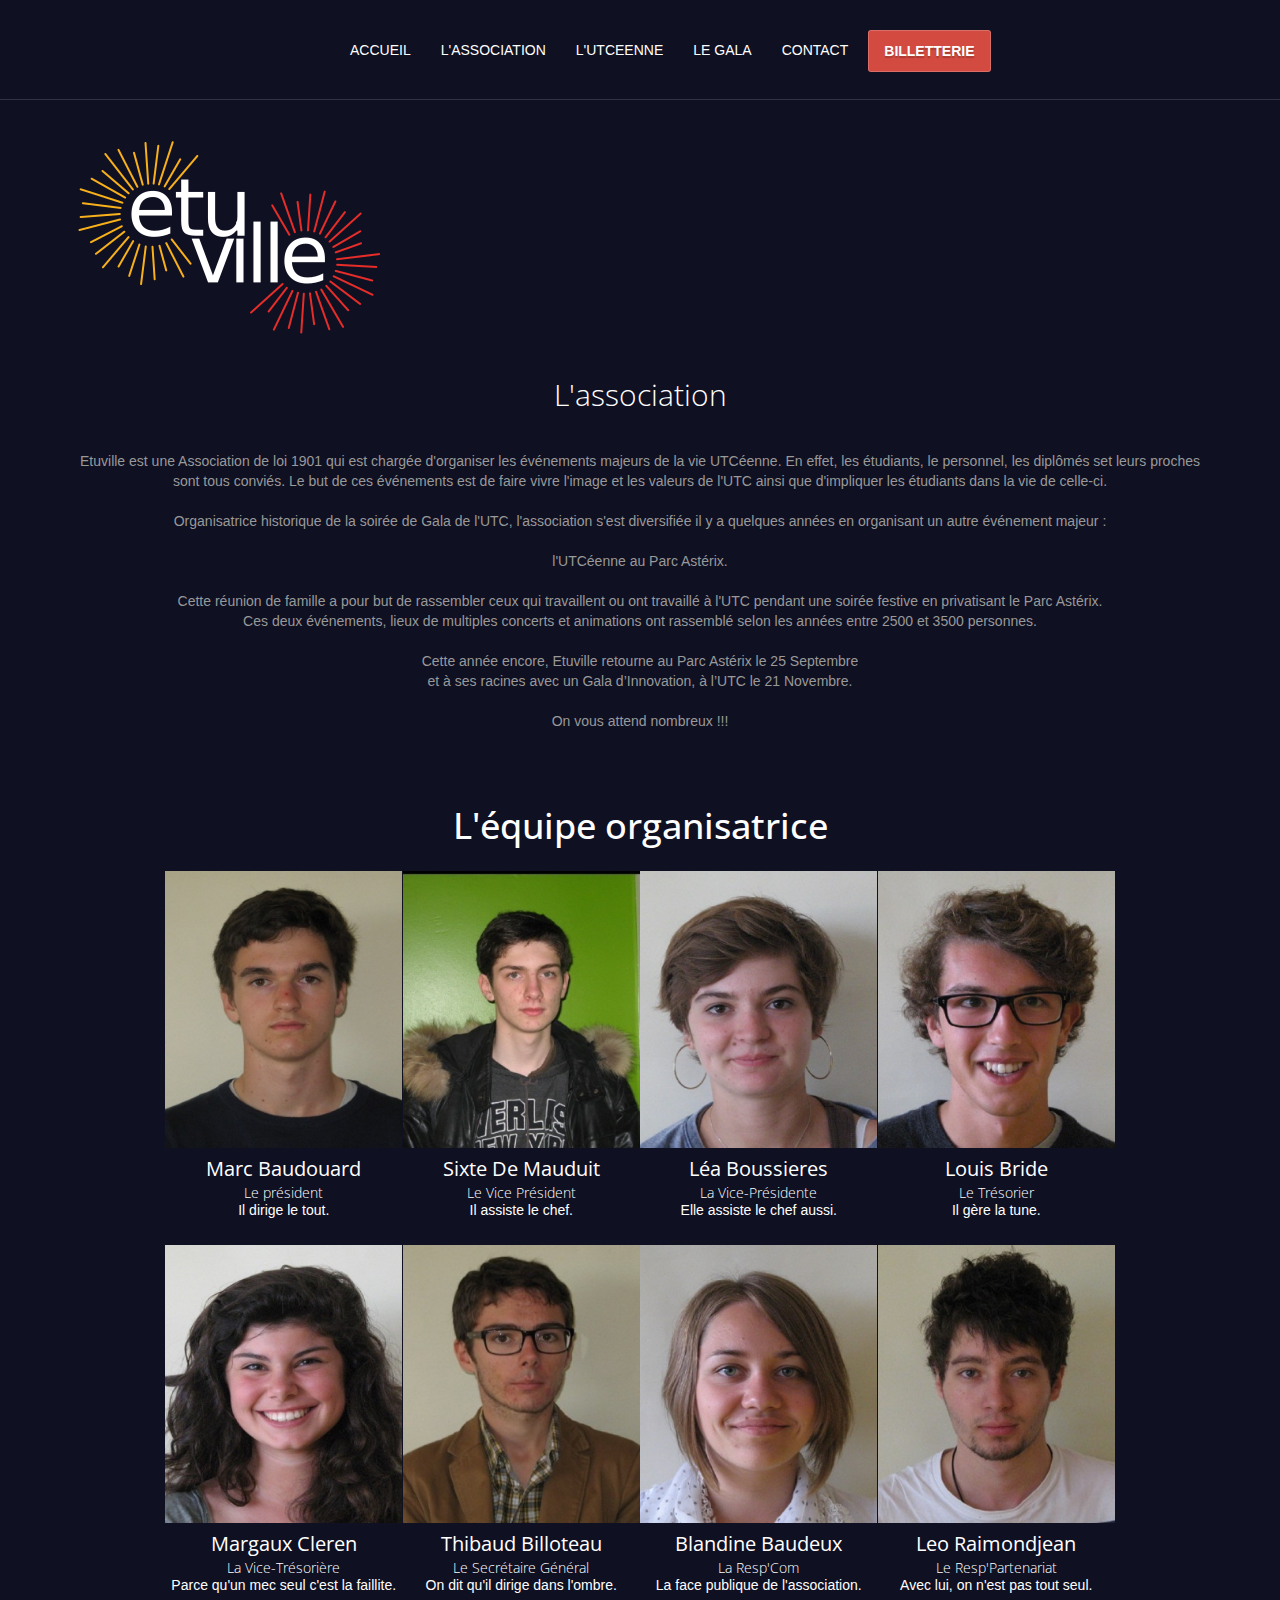
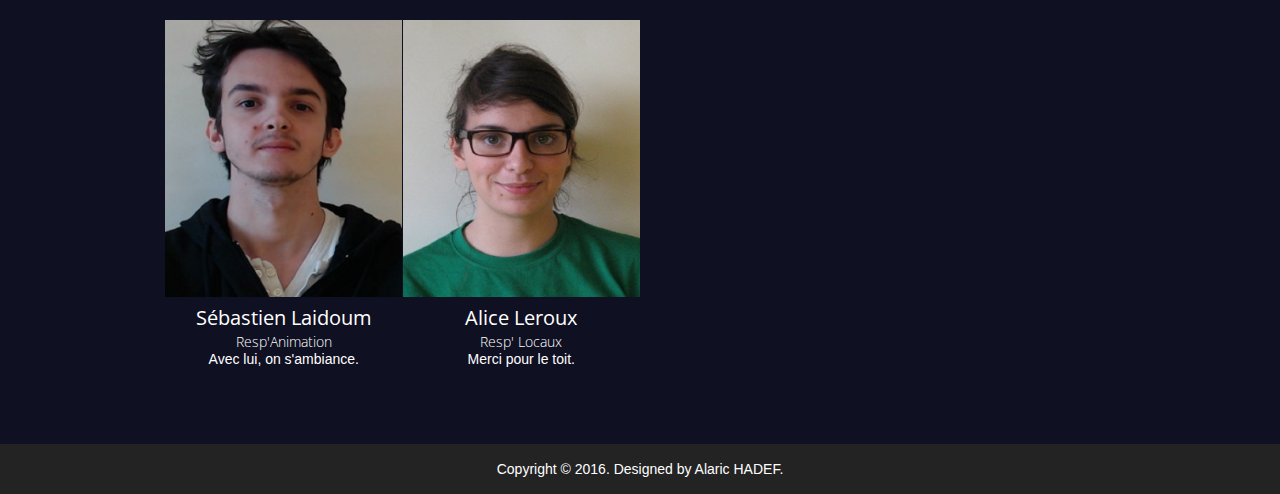
==== commit 74bf353d: "touchez encore à l'index je vous tue" ====
--- a/association.html
+++ b/association.html
@@ -8,9 +8,8 @@
 	<link rel="stylesheet" media="screen" href="http://fonts.googleapis.com/css?family=Open+Sans:300,400,700">
 	<link rel="stylesheet" href="css/bootstrap.min.css">
 	<link rel="stylesheet" href="css/font-awesome.min.css">
-	<link rel="stylesheet" href="css/style.css">
 	<link rel="stylesheet" href="assets/trombi_style.css">
-
+  <link rel="stylesheet" href="css/style.css">
 	<!--[if lt IE 9]>
 	<script src="js/html5shiv.js"></script>
 	<script src="js/respond.min.js"></script>
--- a/css/style.css
+++ b/css/style.css
@@ -1,114 +1,13 @@
 #head {
-	min-height: 520px;
+	margin-top: 10%;
 	text-align: center;
 	color: white;
 	font-family: "Open sans", Helvetica, Arial;
 	font-weight: 300;
 }
-.myhred{
-height: 5px;
-margin-left: auto;
-margin-right: auto;
-background-color:#FF0066;
-color:#FF0066;
-border: 0 none;
-margin-top: 50px;
-margin-bottom:50px;
-   
-}
-
-#head2 {
-	text-align: center;
-	color: white;
-	font-family: "Open sans", Helvetica, Arial;
-	font-weight: 300;
-}
-
-#head.secondary {
-	height: 100px;
-	min-height: 100px;
-	padding-top: 0px;
-}
-
-#head .lead {
-	font-family: "Open sans", Helvetica, Arial;
-	font-size: 44px;
-	margin-bottom: 6px;
-	color: white;
-	line-height: 1.15em;
-}
-
-#head .tagline {
-	color: rgba(255,255,255,0.75);
-	margin-bottom: 25px;
-}
-
-#head .tagline a {
-	color: #fff;
-}
-
-#head .btn {
-	margin-bottom: 10px;
-}
-
-#head .btn-default {
-	text-shadow: none;
-	background: transparent;
-	color: rgba(255,255,255,.5);
-	-webkit-box-shadow: inset 0px 0px 0px 3px rgba(255,255,255,.5);
-	-moz-box-shadow: inset 0px 0px 0px 3px rgba(255,255,255,.5);
-	box-shadow: inset 0px 0px 0px 3px rgba(255,255,255,.5);
-	background: transparent;
-}
-
-#head .btn-default:hover, #head .btn-default:focus {
-	color: rgba(255,255,255,.8);
-	-webkit-box-shadow: inset 0px 0px 0px 3px rgba(255,255,255,.8);
-	-moz-box-shadow: inset 0px 0px 0px 3px rgba(255,255,255,.8);
-	box-shadow: inset 0px 0px 0px 3px rgba(255,255,255,.8);
-	background: transparent;
-}
-
-#head .btn-default:active, #head .btn-default.active {
-	color: #fff;
-	-webkit-box-shadow: inset 0px 0px 0px 3px #fff;
-	-moz-box-shadow: inset 0px 0px 0px 3px #fff;
-	box-shadow: inset 0px 0px 0px 3px #fff;
-	background: transparent;
-}
-
-@media (max-width: 767px) { 
-	#head {
-		min-height: 420px;
-		padding-top: 160px;
-	}
-	#head .lead {
-		font-size: 34px;
-	}
-}
-
-.col-centered {
-	float: none;
-	margin: 0 auto;
-}
 
 h1, h2, h3, h4, h5, h6 {
 	font-family: "Open sans", Helvetica, Arial;
-}
-
-h1, .h1, h2, .h2, h3, .h3 {
-	margin-top: 30px;
-}
-
-blockquote {
-	font-style: italic;
-	font-family: Georgia;
-	color: white;
-	margin: 30px 0 30px;
-}
-
-label {
-	color: white;
 }
 
 .thin {
@@ -116,34 +15,7 @@
 	color: white;
 }
 
-.page-title {
-	margin-top: 20px;
-	font-weight: 300;
-}
-
-.text-muted {
-	color: white;
-}
-
-.breadcrumb {
-	background: none;
-	padding: 0;
-	margin: 30px 0 0px 0;
-}
-
-ul.list-spaces li {
-	margin-bottom: 10px;
-}
-
-.container-full {
-    margin: 0 auto;
-    width: 100%;
-}
-.top-space { margin-top: 60px }
-.top-margin { margin-top: 20px }
 img { max-width: 100% }
-img.pull-right { margin-left: 10px }
-img.pull-left { margin-right: 10px }
 
 /* Main content block */
 .maincontent { }
@@ -166,13 +38,14 @@
     font-size: 12px;
     color: #999;
 }
-.footer1 a { color: #ccc }
-.footer1 a:hover { color: #fff }
+.footer1 a { color: white; }
+.footer1 a:hover .fa-facebook{ color: #365899 }
+.footer1 a:hover .fa-youtube{ color: #cc181e }
 .footer1 .widget { margin-bottom: 30px }
 .footer1 .widget-title {
     font-size: 17px;
     font-weight: bold;
-    color: #ccc;
+    color: white;
     margin: 0 0 20px;
 }
 .footer1 .entry-meta {
@@ -190,7 +63,9 @@
     border-bottom: 1px solid #ccc;
     padding: 10px 0;
 }
-.follow-me-icons { font-size: 30px }
+.follow-me-icons { 
+	font-size: 30px;
+}
 .follow-me-icons i {
     float: left;
     margin: 0 10px 0 0;
@@ -499,6 +374,9 @@
 	padding-bottom: 30px;
 }
 
+.padding_top{
+	padding-top: 30px;
+}
 .background_grey{
 	background-color: #232323;
 }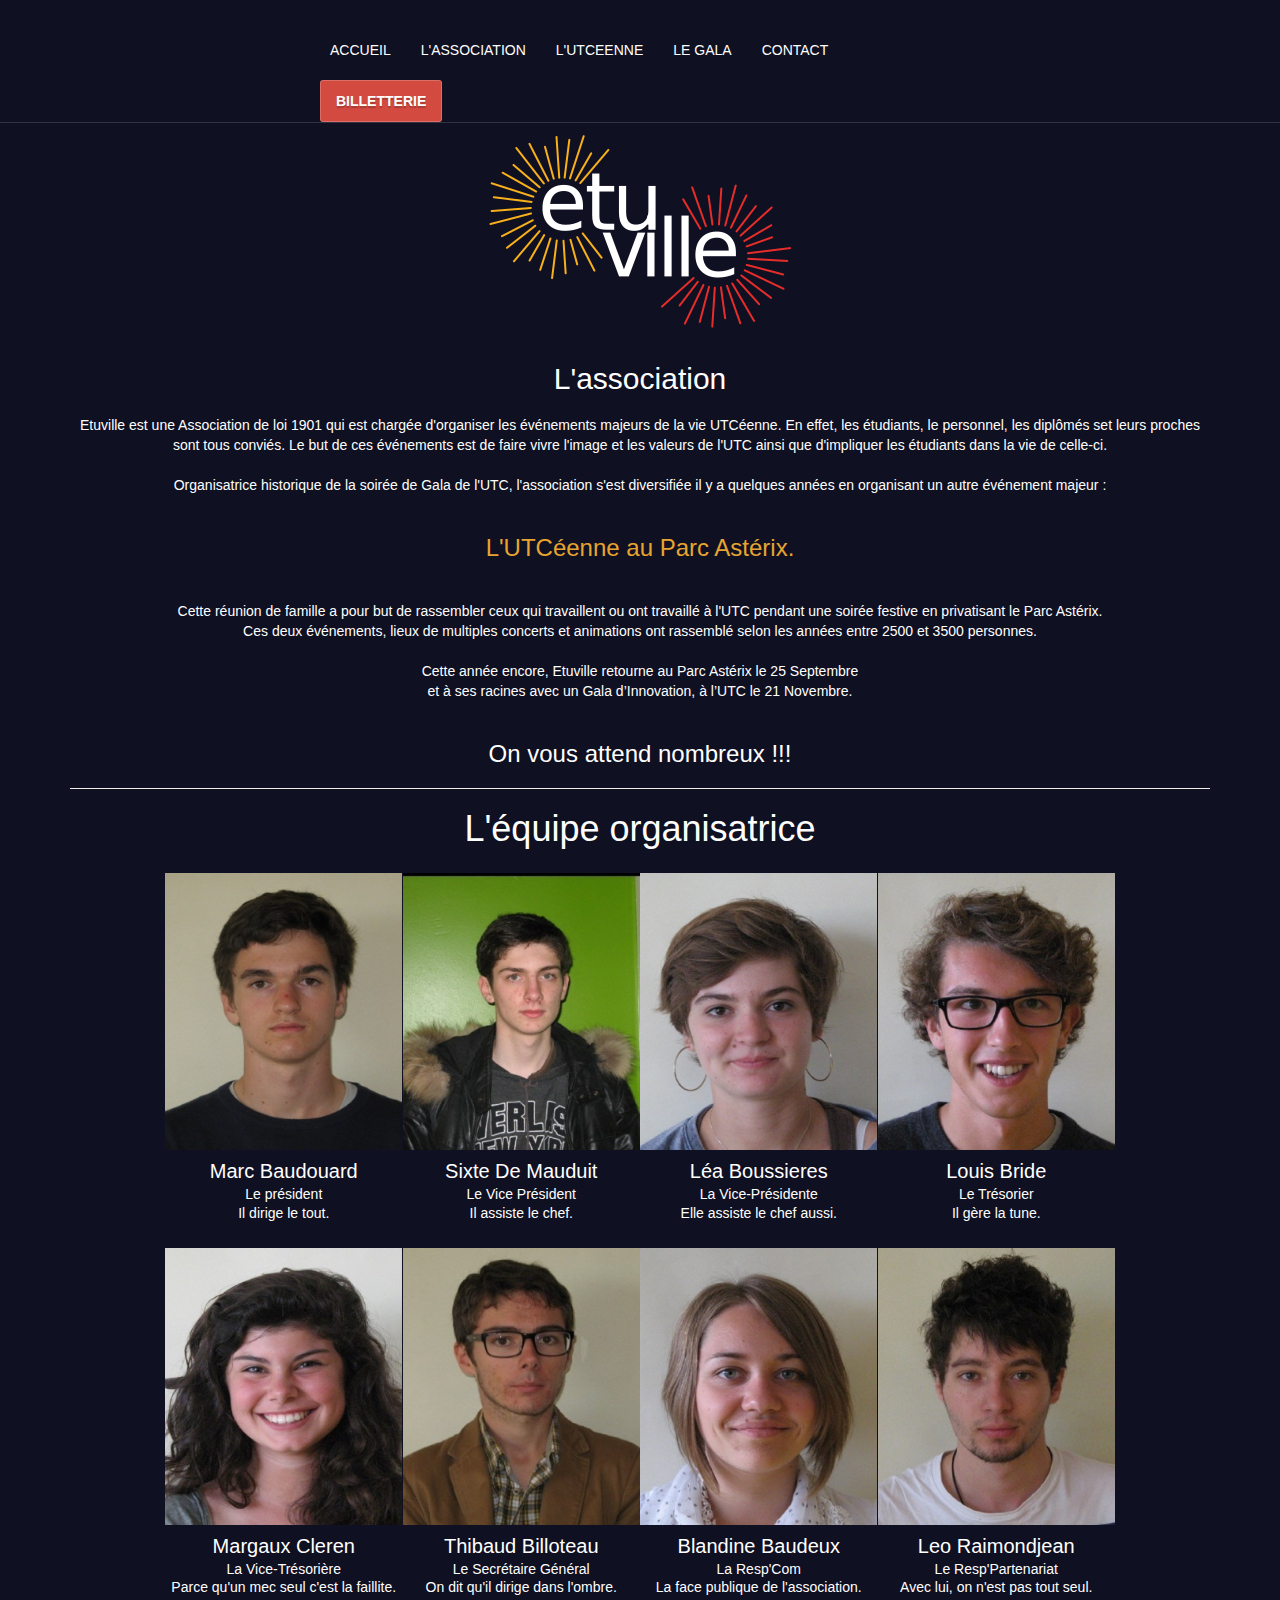
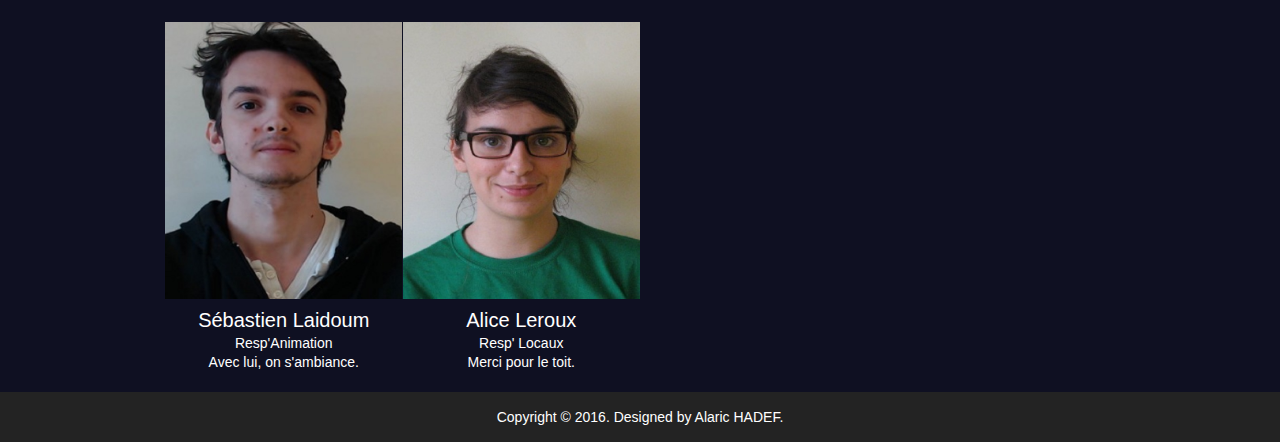
==== commit 7a33cf5c: "amélioration graphique" ====
--- a/association.html
+++ b/association.html
@@ -17,65 +17,58 @@
 </head>
 <body class="home">
 	<!-- Barre de navigation -->
-	<nav class="navbar navbar-inverse navbar-fixed-top col-xs-12 col-sm-12 col-md-12 col-lg-12" >
-		<div class="container col-md-offset-3 col-lg-offset-3">
-			<div class="navbar-header">
-				<button type="button" class="navbar-toggle collapsed" data-toggle="collapse" data-target="#navbar" aria-expanded="false" aria-controls="navbar">
-					<span class="sr-only">Toggle navigation</span>
-					<span class="icon-bar"></span>
-					<span class="icon-bar"></span>
-					<span class="icon-bar"></span>
-					<span class="icon-bar"></span>
-					<span class="icon-bar"></span>
-				</button>
-			</div>
-			<div id = "navbar" class="navbar-collapse collapse">
-				<ul class="nav navbar-nav">
-					<li class = "active"><a href="index.html">ACCUEIL</a></li>
-					<li><a href="association.html">L'ASSOCIATION</a></li>
-					<li><a href="index.html#utceenne">L'UTCEENNE</a></li>
-					<li><a href="index.html#gala">LE GALA</a></li>
-					<li><a href="index.html#contact">CONTACT</a></li>
-					<li><a class="btn btn-success" href="http://assos.utc.fr/etuville/billetterie/">BILLETTERIE</a></li>
-				</ul>
-			</div>
-		</div>
-	</nav>
-	<header id="head" class="secondary"></header>
+	<nav class="navbar navbar-inverse navbar-fixed-top navbar_center" >
+    <div class="container">
+      <div class="navbar-header">
+        <button type="button" class="navbar-toggle collapsed" data-toggle="collapse" data-target="#navbar" aria-expanded="false" aria-controls="navbar">
+          <span class="sr-only">Toggle navigation</span>
+          <span class="icon-bar"></span>
+          <span class="icon-bar"></span>
+          <span class="icon-bar"></span>
+          <span class="icon-bar"></span>
+          <span class="icon-bar"></span>
+        </button>
+      </div>
+      <div id="navbar" class="navbar-collapse collapse">
+        <ul class="nav navbar-nav">
+          <li class = "active"><a href="index.html">ACCUEIL</a></li>
+          <li><a href="association.html">L'ASSOCIATION</a></li>
+          <li><a href="index.html#utceenne">L'UTCEENNE</a></li>
+          <li><a href="index.html#gala">LE GALA</a></li>
+          <li><a href="index.html#contact">CONTACT</a></li>
+          <li><a class="btn btn-success" href="http://assos.utc.fr/etuville/billetterie/">BILLETTERIE</a></li>
+        </ul>
+      </div>
+    </div>
+  </nav>
 	<!-- /Barre de navigation -->
 	<!-- Logo -->
-	<header id="head2">
-		<div class="container">
-			<div class="row">
-				<div class="navbar-header col-centered text-centered">
-					<button type="button" class="navbar-toggle" data-toggle="collapse" data-target=".navbar-collapse"><span class="icon-bar"></span> <span class="icon-bar"></span> <span class="icon-bar"></span></button>
-					<img id="logo" class="img-responsive center-block" src="images/logo.png" alt="Logo Etuville">
-				</div>
-			</div>
-		</div>
-		</div>
-	</header>
+	<header id="head">
+    <img id="logo" class="img-responsive center-block" src="images/logo.png" alt="Logo Etuville">
+  </header>
 	<!-- /Logo -->
 	<!-- Contenu -->
-	<div class="container text-center">
-		<br><br>
-		<h2 class="thin">L'association</h2>
-		<br><br>
-		<p class="text-muted">Etuville est une Association de loi 1901 qui est chargée d'organiser les événements majeurs de la vie UTCéenne. En effet, les étudiants, le personnel, les diplômés set leurs proches sont tous conviés. Le but de ces événements est de faire vivre l'image et les valeurs de l'UTC ainsi que d'impliquer les étudiants dans la vie de celle-ci.<br><br>
-
-		Organisatrice historique de la soirée de Gala de l'UTC, l'association s'est diversifiée il y a quelques années en organisant un autre événement majeur :<br><br>
-
-		l'UTCéenne au Parc Astérix.<br><br>
-
-		Cette réunion de famille a pour but de rassembler ceux qui travaillent ou ont travaillé à l'UTC pendant une soirée festive en privatisant le Parc Astérix.<br>
+	<div class="container padding_top">
+		<h2 class="thin margin_bottom text-center">L'association</h2>
+		<p class="text-center">Etuville est une Association de loi 1901 qui est chargée d'organiser les événements majeurs de la vie UTCéenne. En effet, les étudiants, le personnel, les diplômés set leurs proches sont tous conviés. Le but de ces événements est de faire vivre l'image et les valeurs de l'UTC ainsi que d'impliquer les étudiants dans la vie de celle-ci.<br><br>
+
+		Organisatrice historique de la soirée de Gala de l'UTC, l'association s'est diversifiée il y a quelques années en organisant un autre événement majeur :</p><br><br>
+
+		<h3 class="text-center orange">L'UTCéenne au Parc Astérix.</h3><br><br>
+
+		<p class="text-center">Cette réunion de famille a pour but de rassembler ceux qui travaillent ou ont travaillé à l'UTC pendant une soirée festive en privatisant le Parc Astérix.<br>
 		Ces deux événements, lieux de multiples concerts et animations ont rassemblé selon les années entre 2500 et 3500 personnes.<br><br>
 
 		Cette année encore, Etuville retourne au Parc Astérix le 25 Septembre<br>
-		et à ses racines avec un Gala d’Innovation, à l’UTC le 21 Novembre.<br><br>
-
-		On vous attend nombreux !!!</p>
+		et à ses racines avec un Gala d’Innovation, à l’UTC le 21 Novembre.</p><br><br>
+
+		<h3 class="text-center margin_bottom">On vous attend nombreux !!!</h3>
+
+    <hr class="margin_bottom">
+
 	</div>
-	<section class="team">
+
+	<section class="margin_bottom">
   <div class="container">
     <div class="row">
       <div class="col-xs-10 col-xs-offset-1">
--- a/css/style.css
+++ b/css/style.css
@@ -5,6 +5,95 @@
 	font-family: "Open sans", Helvetica, Arial;
 	font-weight: 300;
 }
+<<<<<<< HEAD
+=======
+.myhred{
+height: 5px;
+margin-left: auto;
+margin-right: auto;
+background-color:rgba(210, 74, 64, 1);
+color:#FF0066;
+border: 0 none;
+margin-top: 50px;
+margin-bottom:50px;
+   
+}
+
+#head2 {
+	text-align: center;
+	color: white;
+	font-family: "Open sans", Helvetica, Arial;
+	font-weight: 300;
+}
+
+#head.secondary {
+	height: 100px;
+	min-height: 100px;
+	padding-top: 0px;
+}
+
+#head .lead {
+	font-family: "Open sans", Helvetica, Arial;
+	font-size: 44px;
+	margin-bottom: 6px;
+	color: white;
+	line-height: 1.15em;
+}
+
+#head .tagline {
+	color: rgba(255,255,255,0.75);
+	margin-bottom: 25px;
+}
+
+#head .tagline a {
+	color: #fff;
+}
+
+#head .btn {
+	margin-bottom: 10px;
+}
+
+#head .btn-default {
+	text-shadow: none;
+	background: transparent;
+	color: rgba(255,255,255,.5);
+	-webkit-box-shadow: inset 0px 0px 0px 3px rgba(255,255,255,.5);
+	-moz-box-shadow: inset 0px 0px 0px 3px rgba(255,255,255,.5);
+	box-shadow: inset 0px 0px 0px 3px rgba(255,255,255,.5);
+	background: transparent;
+}
+
+#head .btn-default:hover, #head .btn-default:focus {
+	color: rgba(255,255,255,.8);
+	-webkit-box-shadow: inset 0px 0px 0px 3px rgba(255,255,255,.8);
+	-moz-box-shadow: inset 0px 0px 0px 3px rgba(255,255,255,.8);
+	box-shadow: inset 0px 0px 0px 3px rgba(255,255,255,.8);
+	background: transparent;
+}
+
+#head .btn-default:active, #head .btn-default.active {
+	color: #fff;
+	-webkit-box-shadow: inset 0px 0px 0px 3px #fff;
+	-moz-box-shadow: inset 0px 0px 0px 3px #fff;
+	box-shadow: inset 0px 0px 0px 3px #fff;
+	background: transparent;
+}
+
+@media (max-width: 767px) { 
+	#head {
+		min-height: 420px;
+		padding-top: 160px;
+	}
+	#head .lead {
+		font-size: 34px;
+	}
+}
+
+.col-centered {
+	float: none;
+	margin: 0 auto;
+}
+>>>>>>> origin/master
 
 h1, h2, h3, h4, h5, h6 {
 	font-family: "Open sans", Helvetica, Arial;
@@ -97,6 +186,11 @@
 /*          Navigation         */
 /*******************************/
 
+.navbar-inverse .navbar-collapse, .navbar-inverse .navbar-form{
+	max-width: 650px;
+	margin: auto;
+}
+
 .navbar-inverse {
     border-radius : 0;
     background : rgba(15, 16, 34, 1);
@@ -226,7 +320,7 @@
 	margin-left: 0px;
 }
 
-h1, h2, h3, h4, h5, h6, ul, li, a, div, p, body, input, button, select,label, ul, li, div, section, article, aside, input, button, textarea, select, label {
+h1, h2, h3, h4, h5, h6, ul, li, a, div, p, body, input, button, select,label, ul, li, div, section, article, aside, input, button, textarea, select, label, hr {
 	margin: 0px;
 	padding: 0px;
 	color: white;
@@ -366,6 +460,10 @@
 	text-align: center;
 }
 
+.text-justify{
+	text-align: justify;
+}
+
 .margin_bottom{
 	margin-bottom: 20px;
 }
@@ -379,4 +477,8 @@
 }
 .background_grey{
 	background-color: #232323;
+}
+
+.orange{
+	color: rgb(231,165,48);
 }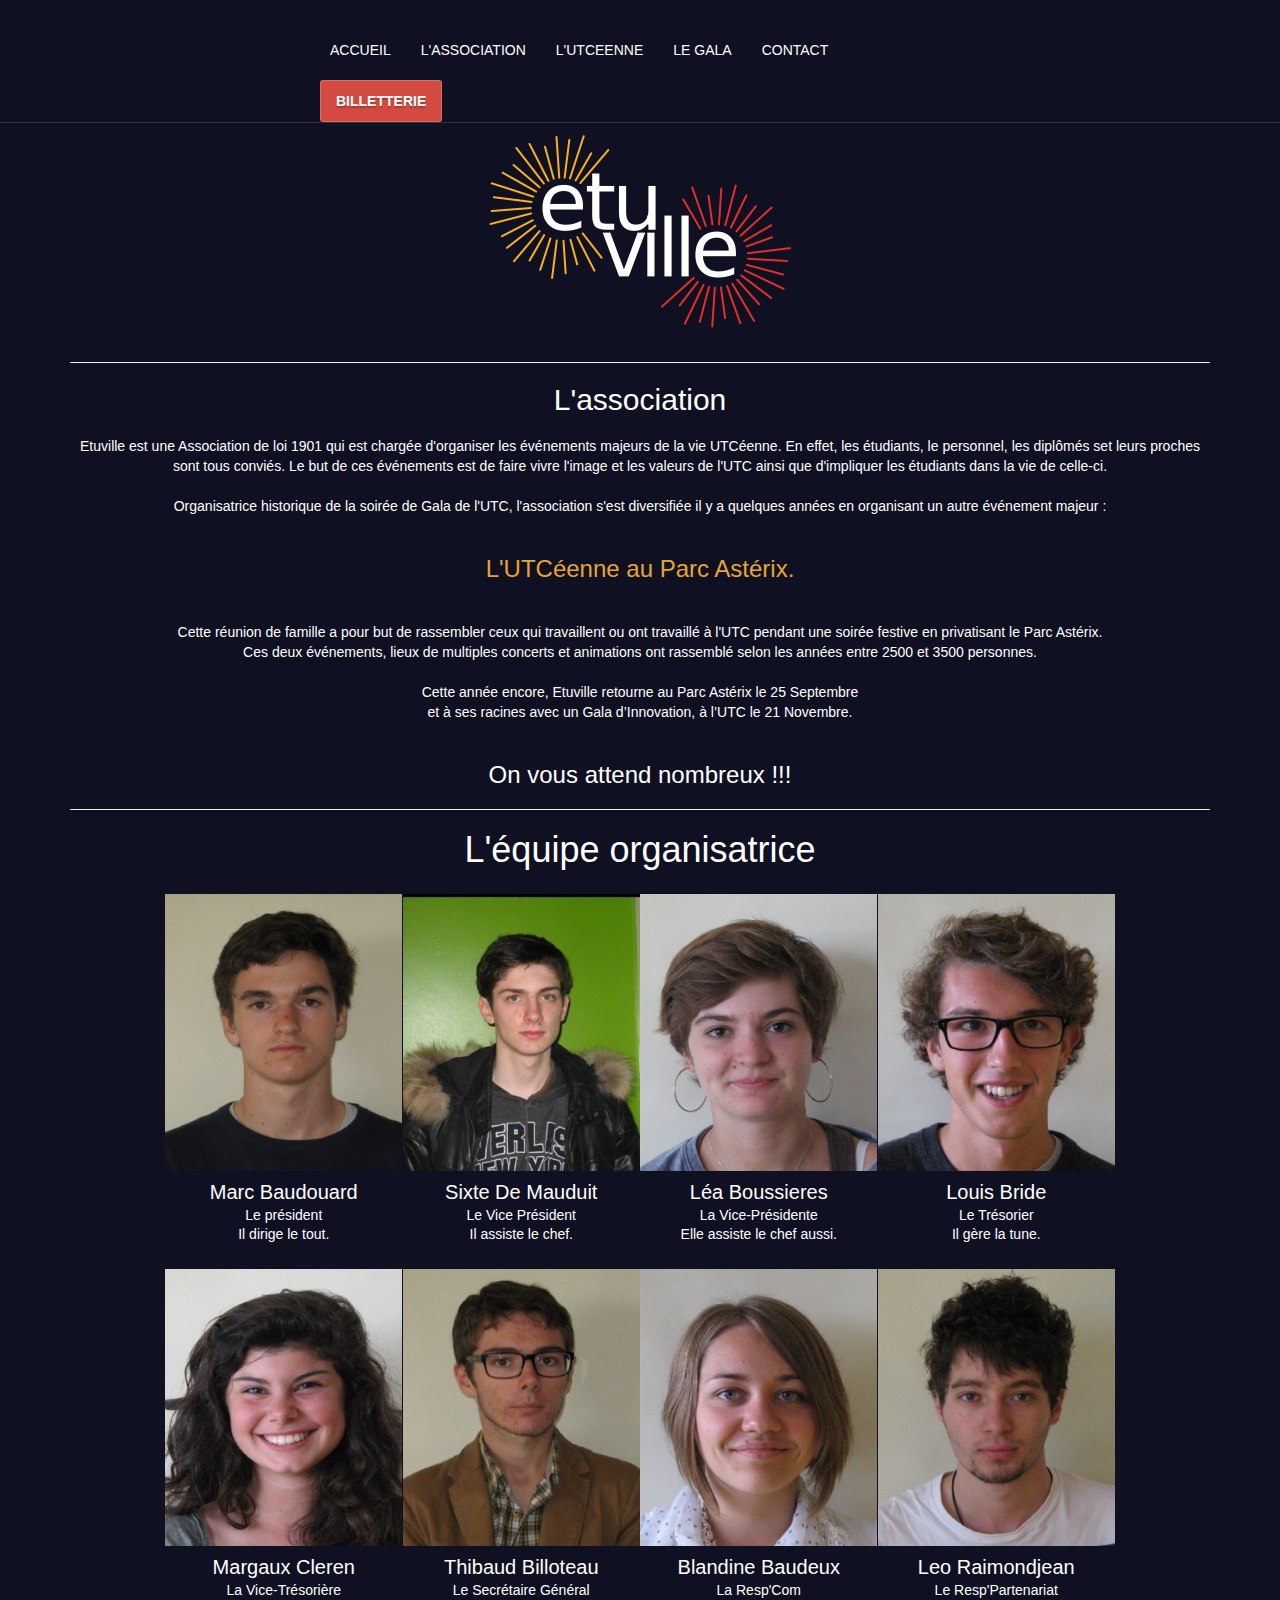
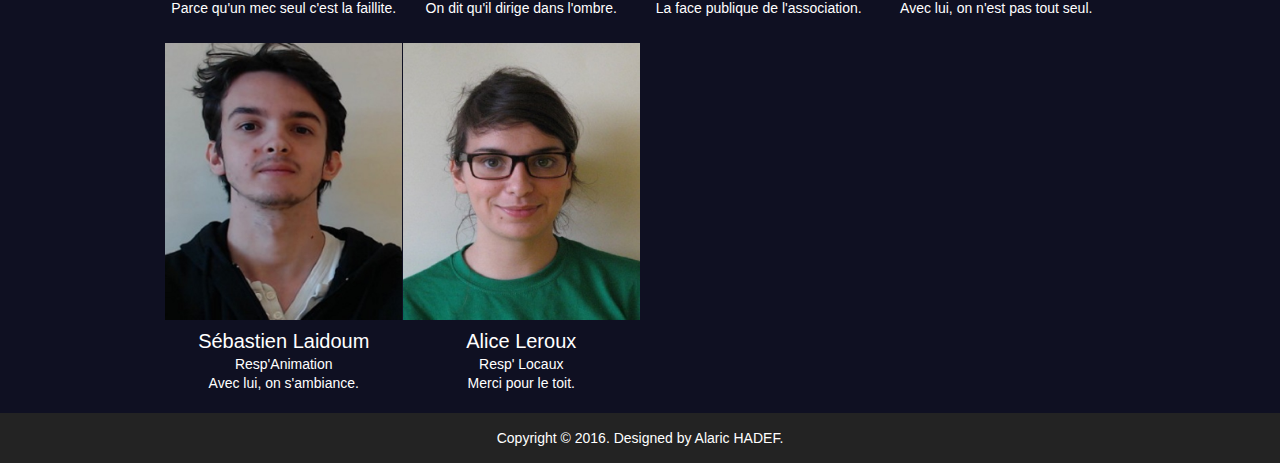
==== commit e5cbc52a: "one more" ====
--- a/association.html
+++ b/association.html
@@ -49,6 +49,9 @@
 	<!-- /Logo -->
 	<!-- Contenu -->
 	<div class="container padding_top">
+
+    <hr class="margin_bottom">
+
 		<h2 class="thin margin_bottom text-center">L'association</h2>
 		<p class="text-center">Etuville est une Association de loi 1901 qui est chargée d'organiser les événements majeurs de la vie UTCéenne. En effet, les étudiants, le personnel, les diplômés set leurs proches sont tous conviés. Le but de ces événements est de faire vivre l'image et les valeurs de l'UTC ainsi que d'impliquer les étudiants dans la vie de celle-ci.<br><br>
 
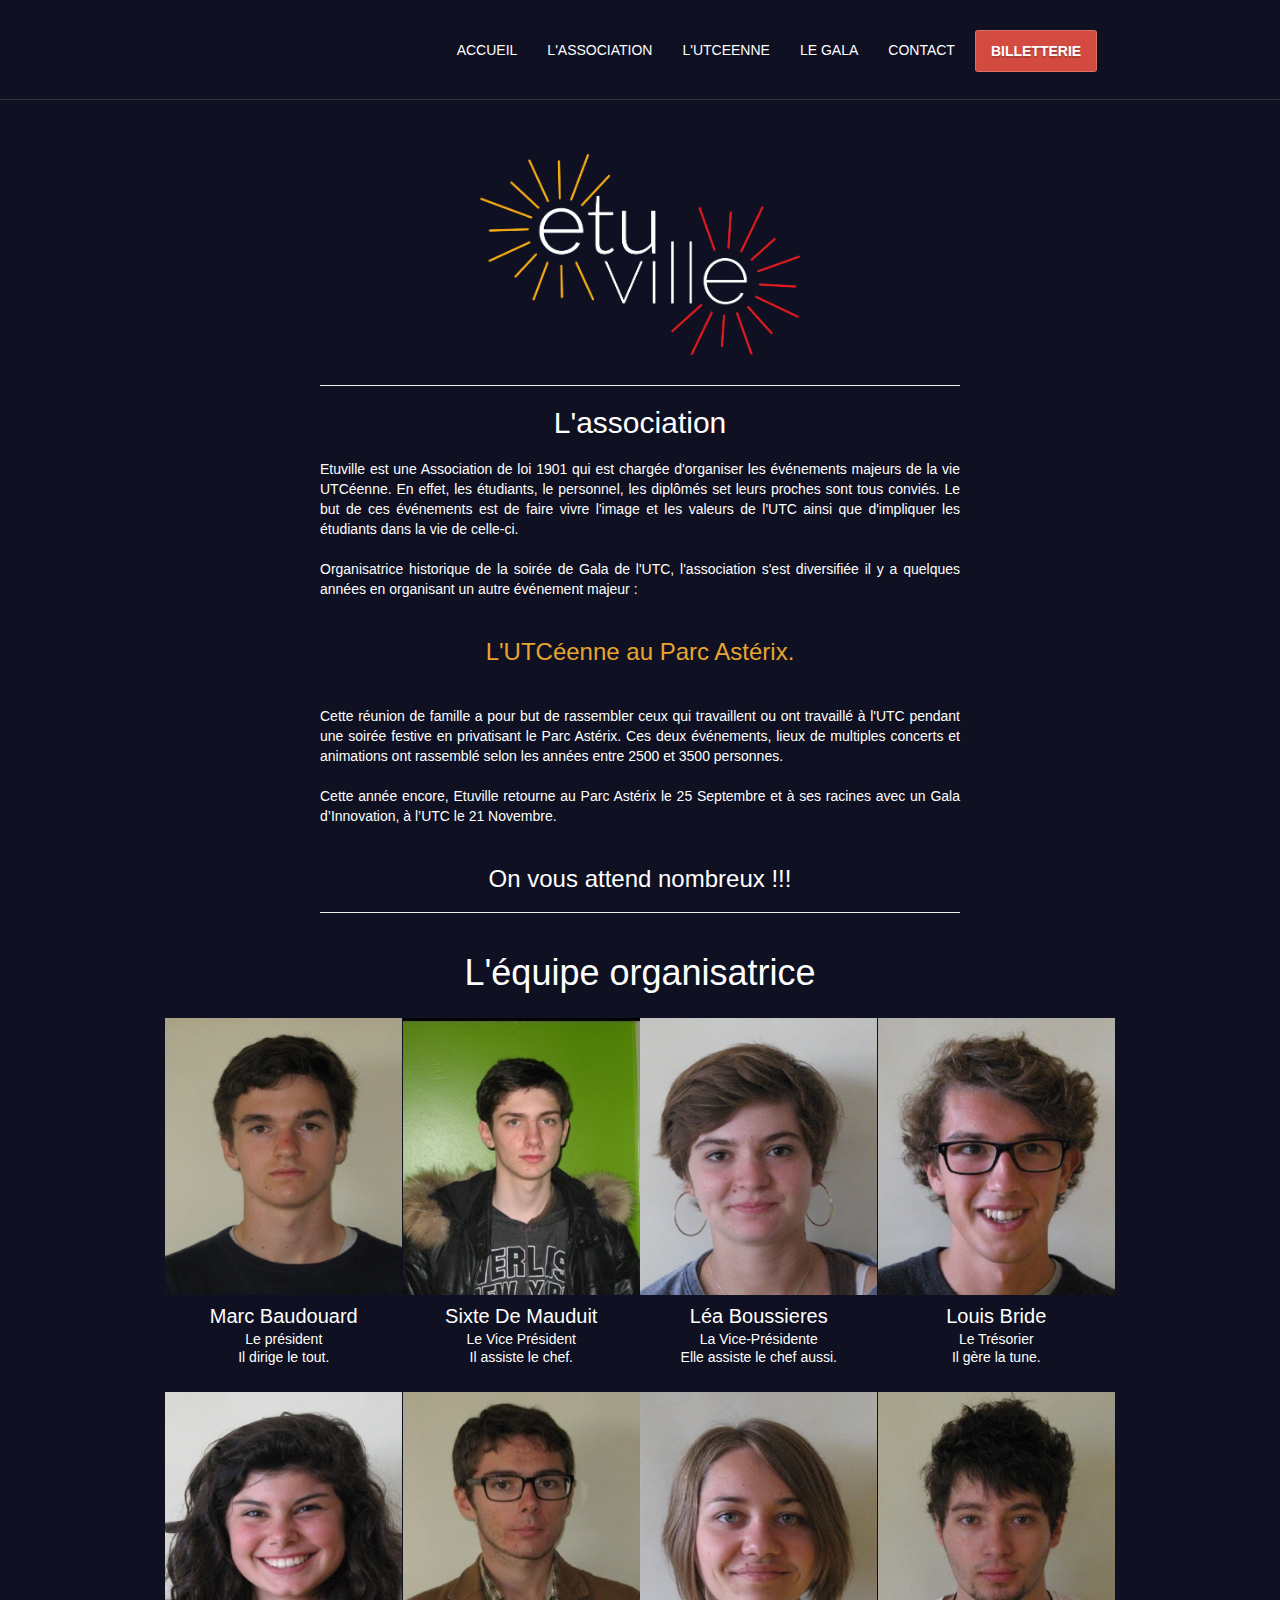
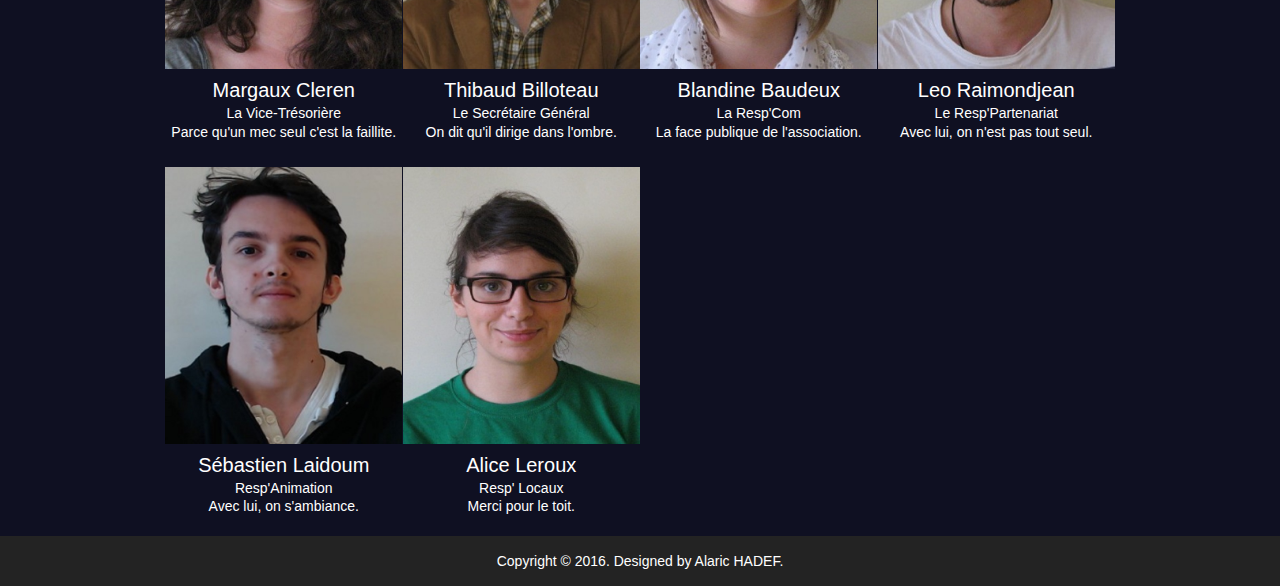
==== commit 66a6cc9a: "Logo resize" ====
--- a/association.html
+++ b/association.html
@@ -17,30 +17,30 @@
 </head>
 <body class="home">
 	<!-- Barre de navigation -->
-	<nav class="navbar navbar-inverse navbar-fixed-top navbar_center" >
-    <div class="container">
-      <div class="navbar-header">
-        <button type="button" class="navbar-toggle collapsed" data-toggle="collapse" data-target="#navbar" aria-expanded="false" aria-controls="navbar">
-          <span class="sr-only">Toggle navigation</span>
-          <span class="icon-bar"></span>
-          <span class="icon-bar"></span>
-          <span class="icon-bar"></span>
-          <span class="icon-bar"></span>
-          <span class="icon-bar"></span>
-        </button>
-      </div>
-      <div id="navbar" class="navbar-collapse collapse">
-        <ul class="nav navbar-nav">
-          <li class = "active"><a href="index.html">ACCUEIL</a></li>
-          <li><a href="association.html">L'ASSOCIATION</a></li>
-          <li><a href="index.html#utceenne">L'UTCEENNE</a></li>
-          <li><a href="index.html#gala">LE GALA</a></li>
-          <li><a href="index.html#contact">CONTACT</a></li>
-          <li><a class="btn btn-success" href="http://assos.utc.fr/etuville/billetterie/">BILLETTERIE</a></li>
-        </ul>
-      </div>
-    </div>
-  </nav>
+	<nav class="navbar navbar-inverse navbar-fixed-top navbar_center col-xs-12 col-sm-12 col-md-12 col-lg-12">
+		<div class="container col-sm-offset-1 col-md-offset-3 col-lg-offset-4 ">
+			<div class="navbar-header">
+				<button type="button" class="navbar-toggle collapsed" data-toggle="collapse" data-target="#navbar" aria-expanded="false" aria-controls="navbar">
+					<span class="sr-only">Toggle navigation</span>
+					<span class="icon-bar"></span>
+					<span class="icon-bar"></span>
+					<span class="icon-bar"></span>
+					<span class="icon-bar"></span>
+					<span class="icon-bar"></span>
+				</button>
+			</div>
+			<div id="navbar" class="navbar-collapse collapse">
+				<ul class="nav navbar-nav">
+					<li class = "active"><a href="index.html">ACCUEIL</a></li>
+					<li><a href="index.html#association">L'ASSOCIATION</a></li>
+					<li><a href="index.html#utceenne">L'UTCEENNE</a></li>
+					<li><a href="index.html#gala">LE GALA</a></li>
+					<li><a href="index.html#contact">CONTACT</a></li>
+					<li><a class="btn btn-success" href="http://assos.utc.fr/etuville/billetterie/">BILLETTERIE</a></li>
+				</ul>
+			</div>
+		</div>
+	</nav>
 	<!-- /Barre de navigation -->
 	<!-- Logo -->
 	<header id="head">
@@ -48,28 +48,29 @@
   </header>
 	<!-- /Logo -->
 	<!-- Contenu -->
-	<div class="container padding_top">
-
-    <hr class="margin_bottom">
-
-		<h2 class="thin margin_bottom text-center">L'association</h2>
-		<p class="text-center">Etuville est une Association de loi 1901 qui est chargée d'organiser les événements majeurs de la vie UTCéenne. En effet, les étudiants, le personnel, les diplômés set leurs proches sont tous conviés. Le but de ces événements est de faire vivre l'image et les valeurs de l'UTC ainsi que d'impliquer les étudiants dans la vie de celle-ci.<br><br>
-
-		Organisatrice historique de la soirée de Gala de l'UTC, l'association s'est diversifiée il y a quelques années en organisant un autre événement majeur :</p><br><br>
-
-		<h3 class="text-center orange">L'UTCéenne au Parc Astérix.</h3><br><br>
-
-		<p class="text-center">Cette réunion de famille a pour but de rassembler ceux qui travaillent ou ont travaillé à l'UTC pendant une soirée festive en privatisant le Parc Astérix.<br>
-		Ces deux événements, lieux de multiples concerts et animations ont rassemblé selon les années entre 2500 et 3500 personnes.<br><br>
-
-		Cette année encore, Etuville retourne au Parc Astérix le 25 Septembre<br>
-		et à ses racines avec un Gala d’Innovation, à l’UTC le 21 Novembre.</p><br><br>
-
-		<h3 class="text-center margin_bottom">On vous attend nombreux !!!</h3>
-
-    <hr class="margin_bottom">
-
+
+	<div class="col-md-12 padding_top">	
+		<div class="margin_bottom text-center col-md-offset-3 col-md-6">	
+			<hr class="margin_bottom">
+			<h2 class="thin margin_bottom text-center">L'association</h2>
+			<p class="text-justify">Etuville est une Association de loi 1901 qui est chargée d'organiser les événements majeurs de la vie UTCéenne.
+			En effet, les étudiants, le personnel, les diplômés set leurs proches sont tous conviés. Le but de ces événements est de faire vivre l'image et les valeurs de l'UTC ainsi que d'impliquer les étudiants dans la vie de celle-ci.<br><br>
+
+			Organisatrice historique de la soirée de Gala de l'UTC, l'association s'est diversifiée il y a quelques années en organisant un autre événement majeur :</p><br><br>
+
+			<h3 class="text-center orange">L'UTCéenne au Parc Astérix.</h3><br><br>
+
+			<p class="text-justify">Cette réunion de famille a pour but de rassembler ceux qui travaillent ou ont travaillé à l'UTC pendant une soirée festive en privatisant le Parc Astérix.
+			Ces deux événements, lieux de multiples concerts et animations ont rassemblé selon les années entre 2500 et 3500 personnes.<br><br>
+
+			Cette année encore, Etuville retourne au Parc Astérix le 25 Septembre
+			et à ses racines avec un Gala d’Innovation, à l’UTC le 21 Novembre.</p><br><br>
+
+			<h3 class="text-center margin_bottom">On vous attend nombreux !!!</h3>
+		    <hr class="margin_bottom">
+		</div>
 	</div>
+
 
 	<section class="margin_bottom">
   <div class="container">
--- a/css/style.css
+++ b/css/style.css
@@ -1,10 +1,16 @@
 #head {
-	margin-top: 10%;
+	margin-top: 12%;
 	text-align: center;
 	color: white;
 	font-family: "Open sans", Helvetica, Arial;
 	font-weight: 300;
 }
+
+#head img{
+	max-width: 25%;
+	height: auto;
+}
+
 <<<<<<< HEAD
 =======
 .myhred{
@@ -187,8 +193,8 @@
 /*******************************/
 
 .navbar-inverse .navbar-collapse, .navbar-inverse .navbar-form{
-	max-width: 650px;
-	margin: auto;
+	//max-width: 650px;
+	//margin: auto;
 }
 
 .navbar-inverse {
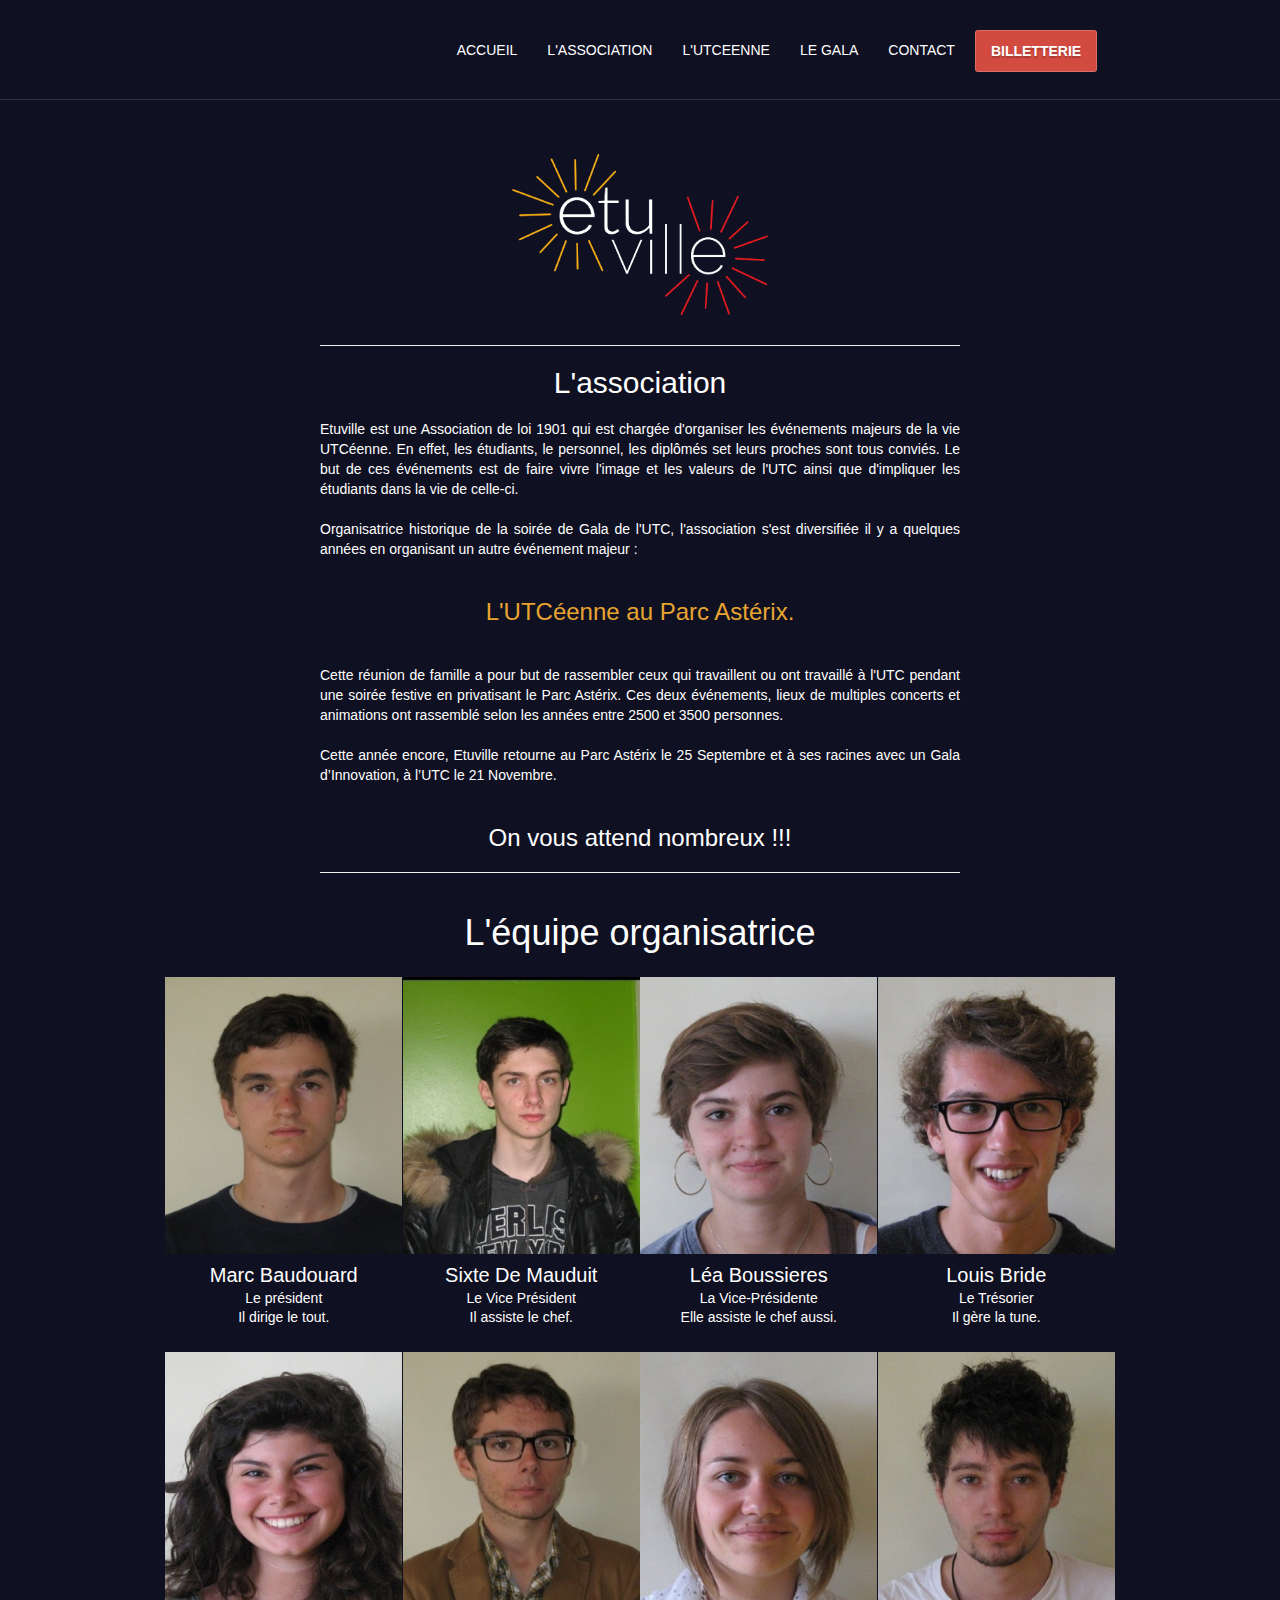
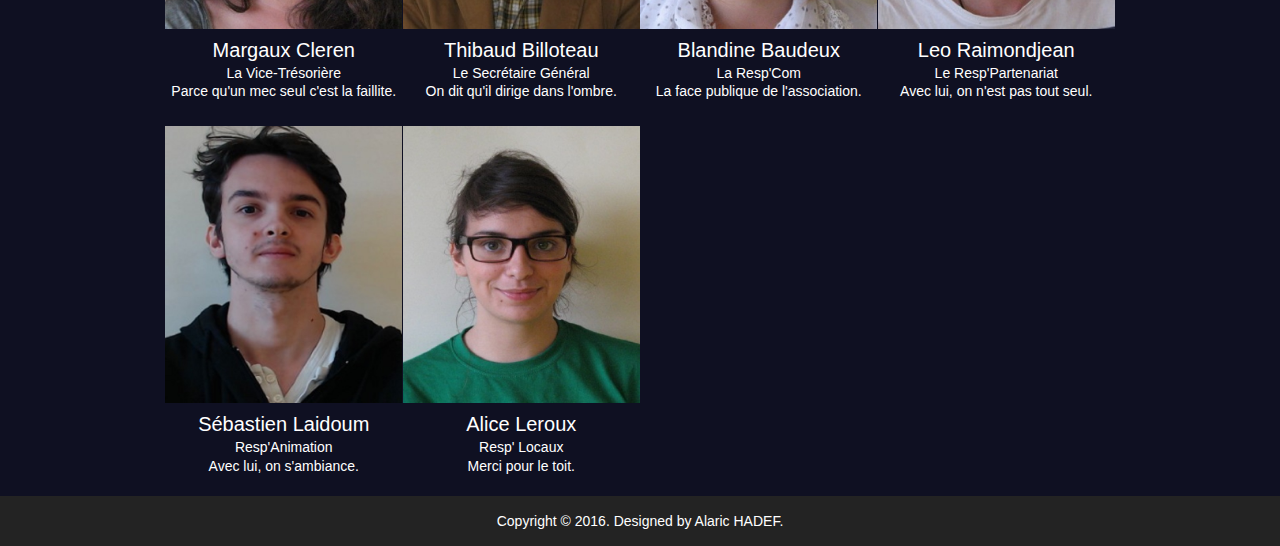
==== commit e775fa41: "favicon" ====
--- a/association.html
+++ b/association.html
@@ -44,8 +44,8 @@
 	<!-- /Barre de navigation -->
 	<!-- Logo -->
 	<header id="head">
-    <img id="logo" class="img-responsive center-block" src="images/logo.png" alt="Logo Etuville">
-  </header>
+	    <img id="logo" class="img-responsive center-block" src="images/logo.png" alt="Logo Etuville">
+    </header>
 	<!-- /Logo -->
 	<!-- Contenu -->
 
--- a/css/style.css
+++ b/css/style.css
@@ -7,7 +7,7 @@
 }
 
 #head img{
-	max-width: 25%;
+	max-width: 20%;
 	height: auto;
 }
 
